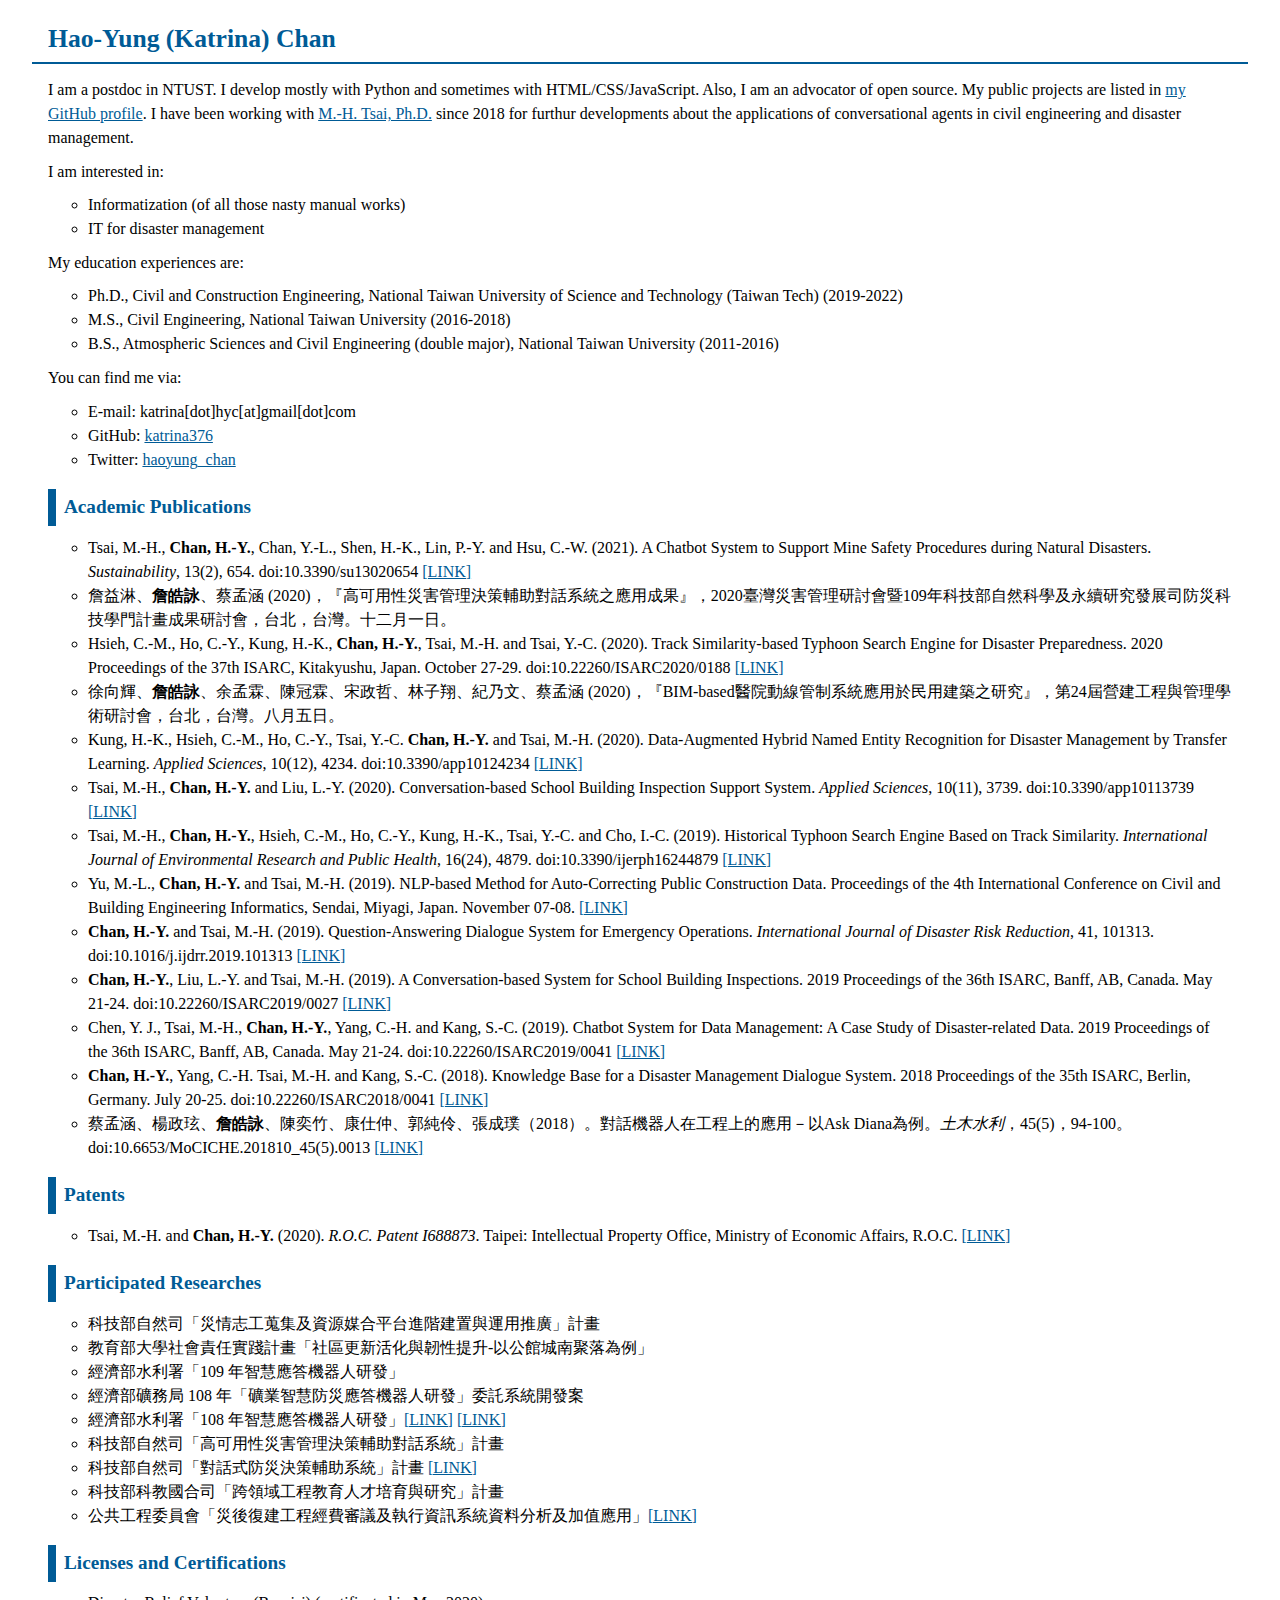
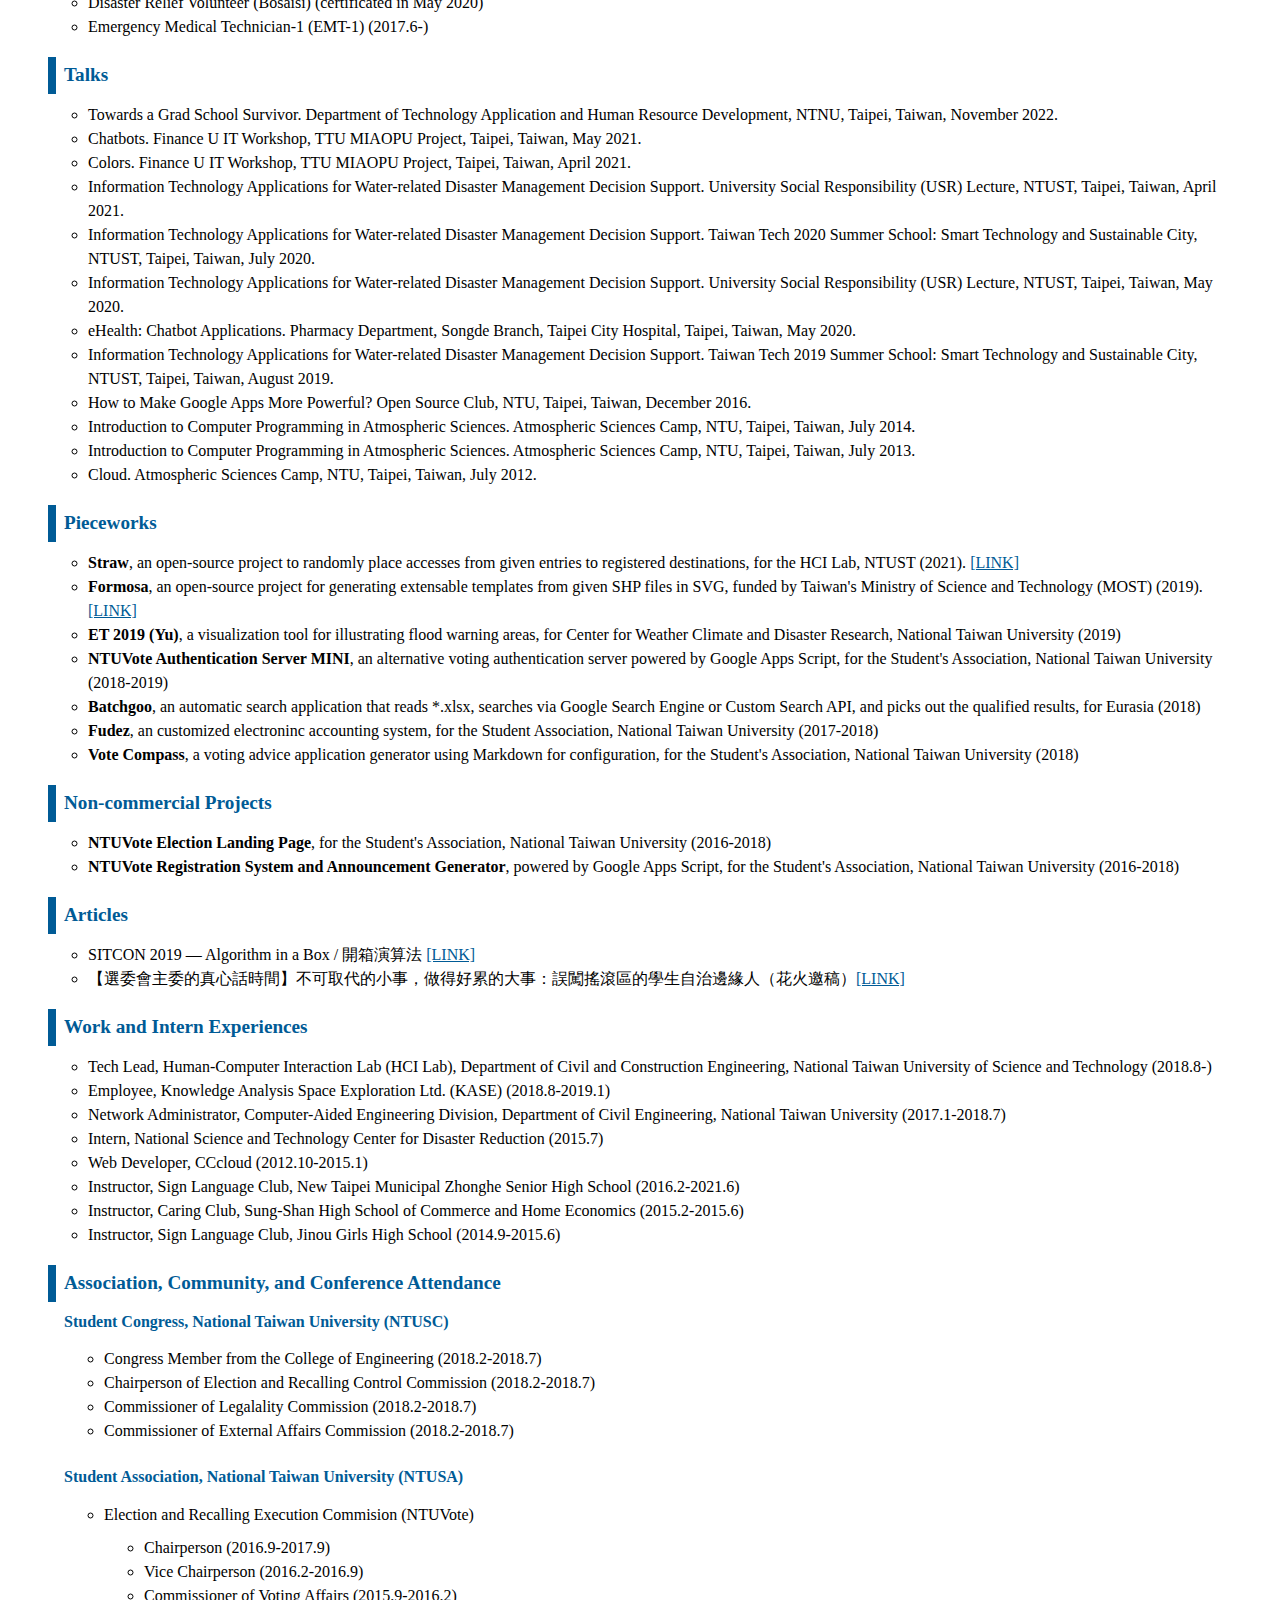
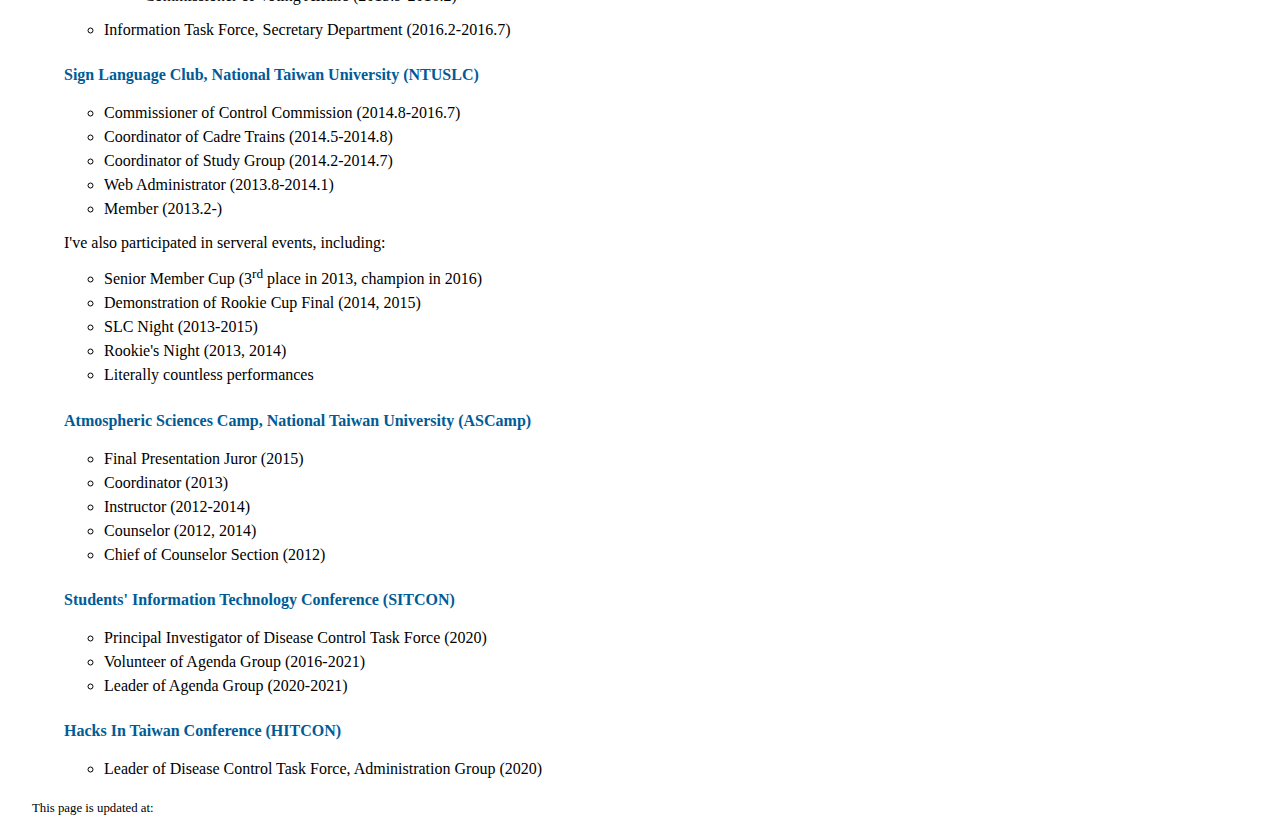
==== index.html @ a7a430ed "Talk at NTNU" ====
<!DOCTYPE html>
<head>
  <meta charset="utf-8"/>
  <meta name="viewport" content="width=device-width, initial-scale=1.0">
  <meta name="author" content="Hao-Yung (Katrina) Chan"/>
  <meta name="description" content="Personal website of Hao-Yung (Katrina) Chan"/>
  <title>Katrina H.-Y. Chan</title>
  <style>
  body {
    position: relative;
    margin: 0 auto;
    padding: 1em 2em;
    font-size: 16px;
    font-family: Times, serif;
    line-height: 1.5;
  }
  header, section {
    padding: 4px 16px;
  }
  header {
    color: #005b96;
    font-weight: bold;
  }
  body>header {
    border-bottom: 2px solid #005b96;
    font-size: 1.6em;
  }
  body>section>header {
    padding-left: 8px;
    border-left: 8px solid #005b96;
    font-size: 1.2em;
  }
  body>section>section>header {
    padding-left: 0px;
  }
  ul, p {
    margin: 0.6em auto;
  }
  li {
    list-style-type: circle;
  }
  a, a:visited {
    color: #005b96;
  }
  a:hover, a:active {
    color: #aaa;
  }
  footer {
    font-size: 0.8em;
  }
  @media (max-width: 480px) {
    body {
      padding: 0.5em 1em;
    }
  }
  </style>
</head>
<body>
  <header>Hao-Yung (Katrina) Chan</header>
  <section>
    <p>I am a postdoc in NTUST. I develop mostly with Python and sometimes with HTML/CSS/JavaScript. Also, I am an advocator of open source. My public projects are listed in <a href="https://github.com/katrina376" target="_blank">my GitHub profile</a>. I have been working with <a href="http://dianalab.net" target="_blank">M.-H. Tsai, Ph.D.</a> since 2018 for furthur developments about the applications of conversational agents in civil engineering and disaster management.</p>
    <p>I am interested in:</p>
    <ul>
      <li>Informatization (of all those nasty manual works)</li>
      <li>IT for disaster management</li>
    </ul>
    <p>My education experiences are:</p>
    <ul>
      <li>Ph.D., Civil and Construction Engineering, National Taiwan University of Science and Technology (Taiwan Tech) (2019-2022)</li>
      <li>M.S., Civil Engineering, National Taiwan University (2016-2018)
      <li>B.S., Atmospheric Sciences and Civil Engineering (double major), National Taiwan University (2011-2016)
    </ul>
    <p>You can find me via:</p>
    <ul>
      <li>E-mail: katrina[dot]hyc[at]gmail[dot]com</li>
      <li>GitHub: <a href="https://github.com/katrina376" target="_blank">katrina376</a></li>
      <li>Twitter: <a href="https://twitter.com/haoyung_chan" target="_blank">haoyung_chan</a></li>
    </ul>
  </section>
  <section>
    <header>Academic Publications</header>
    <ul>
      <li>
        Tsai, M.-H., <strong>Chan, H.-Y.</strong>, Chan, Y.-L., Shen, H.-K., Lin, P.-Y. and Hsu, C.-W. (2021). A Chatbot System to Support Mine Safety Procedures during Natural Disasters. <em>Sustainability</em>, 13(2), 654. doi:10.3390/su13020654 <a href="https://www.mdpi.com/2071-1050/13/2/654" target="_blank">[LINK]</a>
      </li>
      <li>
        詹益淋、<strong>詹皓詠</strong>、蔡孟涵 (2020)，『高可用性災害管理決策輔助對話系統之應用成果』，2020臺灣災害管理研討會暨109年科技部自然科學及永續研究發展司防災科技學門計畫成果研討會，台北，台灣。十二月一日。
      </li>
      <li>
        Hsieh, C.-M., Ho, C.-Y., Kung, H.-K., <strong>Chan, H.-Y.</strong>, Tsai, M.-H. and Tsai, Y.-C. (2020). Track Similarity-based Typhoon Search Engine for Disaster Preparedness. 2020 Proceedings of the 37th ISARC, Kitakyushu, Japan. October 27-29. doi:10.22260/ISARC2020/0188 <a href="https://www.iaarc.org/publications/2020_proceedings_of_the_37th_isarc/track_similarity_based_typhoon_search_engine_for_disaster_preparedness.html" target="_blank">[LINK]</a>
      </li>
      <li>
        徐向輝、<strong>詹皓詠</strong>、余孟霖、陳冠霖、宋政哲、林子翔、紀乃文、蔡孟涵 (2020)，『BIM-based醫院動線管制系統應用於民用建築之研究』，第24屆營建工程與管理學術研討會，台北，台灣。八月五日。
      </li>
      <li>
        Kung, H.-K., Hsieh, C.-M., Ho, C.-Y., Tsai, Y.-C. <strong>Chan, H.-Y.</strong> and Tsai, M.-H. (2020). Data-Augmented Hybrid Named Entity Recognition for Disaster Management by Transfer Learning. <em>Applied Sciences</em>, 10(12), 4234. doi:10.3390/app10124234 <a href="https://www.mdpi.com/2076-3417/10/12/4234" target="_blank">[LINK]</a>
      </li>
      <li>
        Tsai, M.-H., <strong>Chan, H.-Y.</strong> and Liu, L.-Y. (2020). Conversation-based School Building Inspection Support System. <em>Applied Sciences</em>, 10(11), 3739. doi:10.3390/app10113739 <a href="https://www.mdpi.com/2076-3417/10/11/3739" target="_blank">[LINK]</a>
      </li>
      <li>
        Tsai, M.-H., <strong>Chan, H.-Y.</strong>, Hsieh, C.-M., Ho, C.-Y., Kung, H.-K., Tsai, Y.-C. and Cho, I.-C. (2019). Historical Typhoon Search Engine Based on Track Similarity. <em>International Journal of Environmental Research and Public Health</em>, 16(24), 4879. doi:10.3390/ijerph16244879 <a href="https://www.mdpi.com/1660-4601/16/24/4879" target="_blank">[LINK]</a>
      </li>
      <li>
        Yu, M.-L., <strong>Chan, H.-Y.</strong> and Tsai, M.-H. (2019). NLP-based Method for Auto-Correcting Public Construction Data. Proceedings of the 4th International Conference on Civil and Building Engineering Informatics, Sendai, Miyagi, Japan. November 07-08. <a href="https://iccbei2019.com/proceedings/iccbei2019_proceedings.pdf" target="_blank">[LINK]</a>
      </li>
      <li>
        <strong>Chan, H.-Y.</strong> and Tsai, M.-H. (2019). Question-Answering Dialogue System for Emergency Operations. <em>International Journal of Disaster Risk Reduction</em>, 41, 101313. doi:10.1016/j.ijdrr.2019.101313 <a href="https://doi.org/10.1016/j.ijdrr.2019.101313" target="_blank">[LINK]</a>
      </li>
      <li>
        <strong>Chan, H.-Y.</strong>, Liu, L.-Y. and Tsai, M.-H. (2019). A Conversation-based System for School Building Inspections. 2019 Proceedings of the 36th ISARC, Banff, AB, Canada. May 21-24. doi:10.22260/ISARC2019/0027 <a href="https://doi.org/10.22260/ISARC2019/0027" target="_blank">[LINK]</a>
      </li>
      <li>
        Chen, Y. J., Tsai, M.-H., <strong>Chan, H.-Y.</strong>, Yang, C.-H. and Kang, S.-C. (2019). Chatbot System for Data Management: A Case Study of Disaster-related Data. 2019 Proceedings of the 36th ISARC, Banff, AB, Canada. May 21-24. doi:10.22260/ISARC2019/0041 <a href="https://doi.org/10.22260/ISARC2019/0041" target="_blank">[LINK]</a>
      </li>
      <li>
        <strong>Chan, H.-Y.</strong>, Yang, C.-H. Tsai, M.-H. and Kang, S.-C. (2018). Knowledge Base for a Disaster Management Dialogue System. 2018 Proceedings of the 35th ISARC, Berlin, Germany. July 20-25. doi:10.22260/ISARC2018/0041 <a href="https://doi.org/10.22260/ISARC2018/0041" target="_blank">[LINK]</a>
      </li>
      <li>
        蔡孟涵、楊政玹、<strong>詹皓詠</strong>、陳奕竹、康仕仲、郭純伶、張成璞（2018）。對話機器人在工程上的應用－以Ask Diana為例。<em>土木水利</em>，45(5)，94-100。 doi:10.6653/MoCICHE.201810_45(5).0013 <a href="https://doi.org/10.6653/MoCICHE.201810_45(5).0013" target="_blank">[LINK]</a>
      </li>
    </ul>
  </section>
  <section>
    <header>Patents</header>
    <ul>
      <li>Tsai, M.-H. and <strong>Chan, H.-Y.</strong> (2020). <em>R.O.C. Patent I688873</em>. Taipei: Intellectual Property Office, Ministry of Economic Affairs, R.O.C. <a href="https://twpat-simple.tipo.gov.tw/tipotwoc/tipotwkm?!!FR_I688873" target="_blank">[LINK]</a></li>
    </ul>
  </section>
  <section>
    <header>Participated Researches</header>
    <ul>
      <li>科技部自然司「災情志工蒐集及資源媒合平台進階建置與運用推廣」計畫</li>
      <li>教育部大學社會責任實踐計畫「社區更新活化與韌性提升-以公館城南聚落為例」</li>
      <li>經濟部水利署「109 年智慧應答機器人研發」</li>
      <li>經濟部礦務局 108 年「礦業智慧防災應答機器人研發」委託系統開發案</li>
      <li>經濟部水利署「108 年智慧應答機器人研發」<a href="http://astdr.colife.org.tw/consequent_one.aspx?project_guid=398a7720-7265-427c-bc00-5269e3bf3d61" target="_blank">[LINK]</a> <a href="https://gpi.culture.tw/books/1010802332" target="_blank">[LINK]</a></li>
      <li>科技部自然司「高可用性災害管理決策輔助對話系統」計畫</li>
      <li>科技部自然司「對話式防災決策輔助系統」計畫 <a href="http://statistics.most.gov.tw/was2/award/AsAwardDialog2.aspx?no=107WFA0110214" target="_blank">[LINK]</a></li>
      <li>科技部科教國合司「跨領域工程教育人才培育與研究」計畫</li>
      <li>公共工程委員會「災後復建工程經費審議及執行資訊系統資料分析及加值應用」<a href="https://gpi.culture.tw/books/1010601324" target="_blank">[LINK]</a></li>
    </ul>
  </section>
  <section>
    <header>Licenses and Certifications</header>
    <ul>
      <li>Disaster Relief Volunteer (Bosaisi) (certificated in May 2020)</li>
      <li>Emergency Medical Technician-1 (EMT-1) (2017.6-)</li>
    </ul>
  </section>
  <section>
    <header>Talks</header>
    <ul>
      <li>Towards a Grad School Survivor. Department of Technology Application and Human Resource Development, NTNU, Taipei, Taiwan, November 2022.</li>
      <li>Chatbots. Finance U IT Workshop, TTU MIAOPU Project, Taipei, Taiwan, May 2021.</li>
      <li>Colors. Finance U IT Workshop, TTU MIAOPU Project, Taipei, Taiwan, April 2021.</li>
      <li>Information Technology Applications for Water-related Disaster Management Decision Support. University Social Responsibility (USR) Lecture, NTUST, Taipei, Taiwan, April 2021.</li>
      <li>Information Technology Applications for Water-related Disaster Management Decision Support. Taiwan Tech 2020 Summer School: Smart Technology and Sustainable City, NTUST, Taipei, Taiwan, July 2020.</li>
      <li>Information Technology Applications for Water-related Disaster Management Decision Support. University Social Responsibility (USR) Lecture, NTUST, Taipei, Taiwan, May 2020.</li>
      <li>eHealth: Chatbot Applications. Pharmacy Department, Songde Branch, Taipei City Hospital, Taipei, Taiwan, May 2020.</li>
      <li>Information Technology Applications for Water-related Disaster Management Decision Support. Taiwan Tech 2019 Summer School: Smart Technology and Sustainable City, NTUST, Taipei, Taiwan, August 2019.</li>
      <li>How to Make Google Apps More Powerful? Open Source Club, NTU, Taipei, Taiwan, December 2016.</li>
      <li>Introduction to Computer Programming in Atmospheric Sciences. Atmospheric Sciences Camp, NTU, Taipei, Taiwan, July 2014.</li>
      <li>Introduction to Computer Programming in Atmospheric Sciences. Atmospheric Sciences Camp, NTU, Taipei, Taiwan, July 2013.</li>
      <li>Cloud. Atmospheric Sciences Camp, NTU, Taipei, Taiwan, July 2012.</li>
    </ul>
  </section>
  <section>
    <header>Pieceworks</header>
    <ul>
      <li><strong>Straw</strong>, an open-source project to randomly place accesses from given entries to registered destinations, for the HCI Lab, NTUST (2021). <a href="https://gitlab.com/ntusthcilab/straw" target="_blank">[LINK]</a></li>
      <li><strong>Formosa</strong>, an open-source project for generating extensable templates from given SHP files in SVG, funded by Taiwan's Ministry of Science and Technology (MOST) (2019). <a href="https://gitlab.com/ntusthcilab/formosa" target="_blank">[LINK]</a></li>
      <li><strong>ET 2019 (Yu)</strong>, a visualization tool for illustrating flood warning areas, for Center for Weather Climate and Disaster Research, National Taiwan University (2019)</li>
      <li><strong>NTUVote Authentication Server MINI</strong>, an alternative voting authentication server powered by Google Apps Script, for the Student's Association, National Taiwan University (2018-2019)</li>
      <li><strong>Batchgoo</strong>, an automatic search application that reads *.xlsx, searches via Google Search Engine or Custom Search API, and picks out the qualified results, for Eurasia (2018)</li>
      <li><strong>Fudez</strong>, an customized electroninc accounting system, for the Student Association, National Taiwan University (2017-2018)</li>
      <li><strong>Vote Compass</strong>, a voting advice application generator using Markdown for configuration, for the Student's Association, National Taiwan University (2018)</li>
    </ul>
  </section>
  <section>
    <header>Non-commercial Projects</header>
    <ul>
      <li><strong>NTUVote Election Landing Page</strong>, for the Student's Association, National Taiwan University (2016-2018)</li>
      <li><strong>NTUVote Registration System and Announcement Generator</strong>, powered by Google Apps Script, for the Student's Association, National Taiwan University (2016-2018)</li>
    </ul>
  </section>
  <section>
    <header>Articles</header>
    <ul>
      <li>SITCON 2019 — Algorithm in a Box / 開箱演算法 <a href="https://medium.com/sitcon/sitcon-2019-algorithm-in-a-box-%E9%96%8B%E7%AE%B1%E6%BC%94%E7%AE%97%E6%B3%95-27aafc2221a4" target="_blank">[LINK]</a></li>
      <li>【選委會主委的真心話時間】不可取代的小事，做得好累的大事：誤闖搖滾區的學生自治邊緣人（花火邀稿）<a href="https://sparks.ntustudents.org/4781/" target="_blank">[LINK]</a></li>
    </ul>
  </section>
  <section>
    <header>Work and Intern Experiences</header>
    <ul>
      <li>Tech Lead, Human-Computer Interaction Lab (HCI Lab), Department of Civil and Construction Engineering, National Taiwan University of Science and Technology (2018.8-)</li>
      <li>Employee, Knowledge Analysis Space Exploration Ltd. (KASE) (2018.8-2019.1)</li>
      <li>Network Administrator, Computer-Aided Engineering Division, Department of Civil Engineering, National Taiwan University (2017.1-2018.7)</li>
      <li>Intern, National Science and Technology Center for Disaster Reduction (2015.7)</li>
      <li>Web Developer, CCcloud (2012.10-2015.1)</li>
      <li>Instructor, Sign Language Club, New Taipei Municipal Zhonghe Senior High School (2016.2-2021.6)</li>
      <li>Instructor, Caring Club, Sung-Shan High School of Commerce and Home Economics (2015.2-2015.6)</li>
      <li>Instructor, Sign Language Club, Jinou Girls High School (2014.9-2015.6)</li>
    </ul>
  </section>
  <section>
    <header>Association, Community, and Conference Attendance</header>
    <section>
      <header>Student Congress, National Taiwan University (NTUSC)</header>
      <ul>
        <li>Congress Member from the College of Engineering (2018.2-2018.7)</li>
        <li>Chairperson of Election and Recalling Control Commission (2018.2-2018.7)</li>
        <li>Commissioner of Legalality Commission (2018.2-2018.7)</li>
        <li>Commissioner of External Affairs Commission (2018.2-2018.7)</li>
      </ul>
    </section>
    <section>
      <header>Student Association, National Taiwan University (NTUSA)</header>
      <ul>
        <li>
          Election and Recalling Execution Commision (NTUVote)
          <ul>
            <li>Chairperson (2016.9-2017.9)</li>
            <li>Vice Chairperson (2016.2-2016.9)</li>
            <li>Commissioner of Voting Affairs (2015.9-2016.2)</li>
          </ul>
        </li>
        <li>
          Information Task Force, Secretary Department (2016.2-2016.7)
        </li>
      </ul>
    </section>
    <section>
      <header>Sign Language Club, National Taiwan University (NTUSLC)</header>
      <ul>
        <li>Commissioner of Control Commission (2014.8-2016.7)</li>
        <li>Coordinator of Cadre Trains (2014.5-2014.8)</li>
        <li>Coordinator of Study Group (2014.2-2014.7)</li>
        <li>Web Administrator (2013.8-2014.1)</li>
        <li>Member (2013.2-)</li>
      </ul>
      I've also participated in serveral events, including:
      <ul>
        <li>Senior Member Cup (3<sup>rd</sup> place in 2013, champion in 2016)</li>
        <li>Demonstration of Rookie Cup Final (2014, 2015)</li>
        <li>SLC Night (2013-2015)</li>
        <li>Rookie's Night (2013, 2014)</li>
        <li>Literally countless performances</li>
      </ul>
    </section>
    <section>
      <header>Atmospheric Sciences Camp, National Taiwan University (ASCamp)</header>
      <ul>
        <li>Final Presentation Juror (2015)</li>
        <li>Coordinator (2013)</li>
        <li>Instructor (2012-2014)</li>
        <li>Counselor (2012, 2014)</li>
        <li>Chief of Counselor Section (2012)</li>
      </ul>
    </section>
    <section>
      <header>Students' Information Technology Conference (SITCON)</header>
      <ul>
        <li>Principal Investigator of Disease Control Task Force (2020)</li>
        <li>Volunteer of Agenda Group (2016-2021)</li>
        <li>Leader of Agenda Group (2020-2021)</li>
      </ul>
    </section>
    <section>
      <header>Hacks In Taiwan Conference (HITCON)</header>
      <ul>
        <li>Leader of Disease Control Task Force, Administration Group (2020)</li>
      </ul>
    </section>
  </section>
  <footer>
    This page is updated at: <span id="last-update"></span>
  </footer>
  <script>
  const $ = (s) => document.querySelector(s);

  const URL = 'https://api.github.com/repos/katrina376/katrina376.github.io';

  var request = new XMLHttpRequest();
  request.open('GET', URL);
  request.responseType = 'json';
  request.send();

  request.onload = function() {
    var data = request.response;
    $('#last-update').innerText = data.pushed_at;
  }
  </script>
</body>
</html>
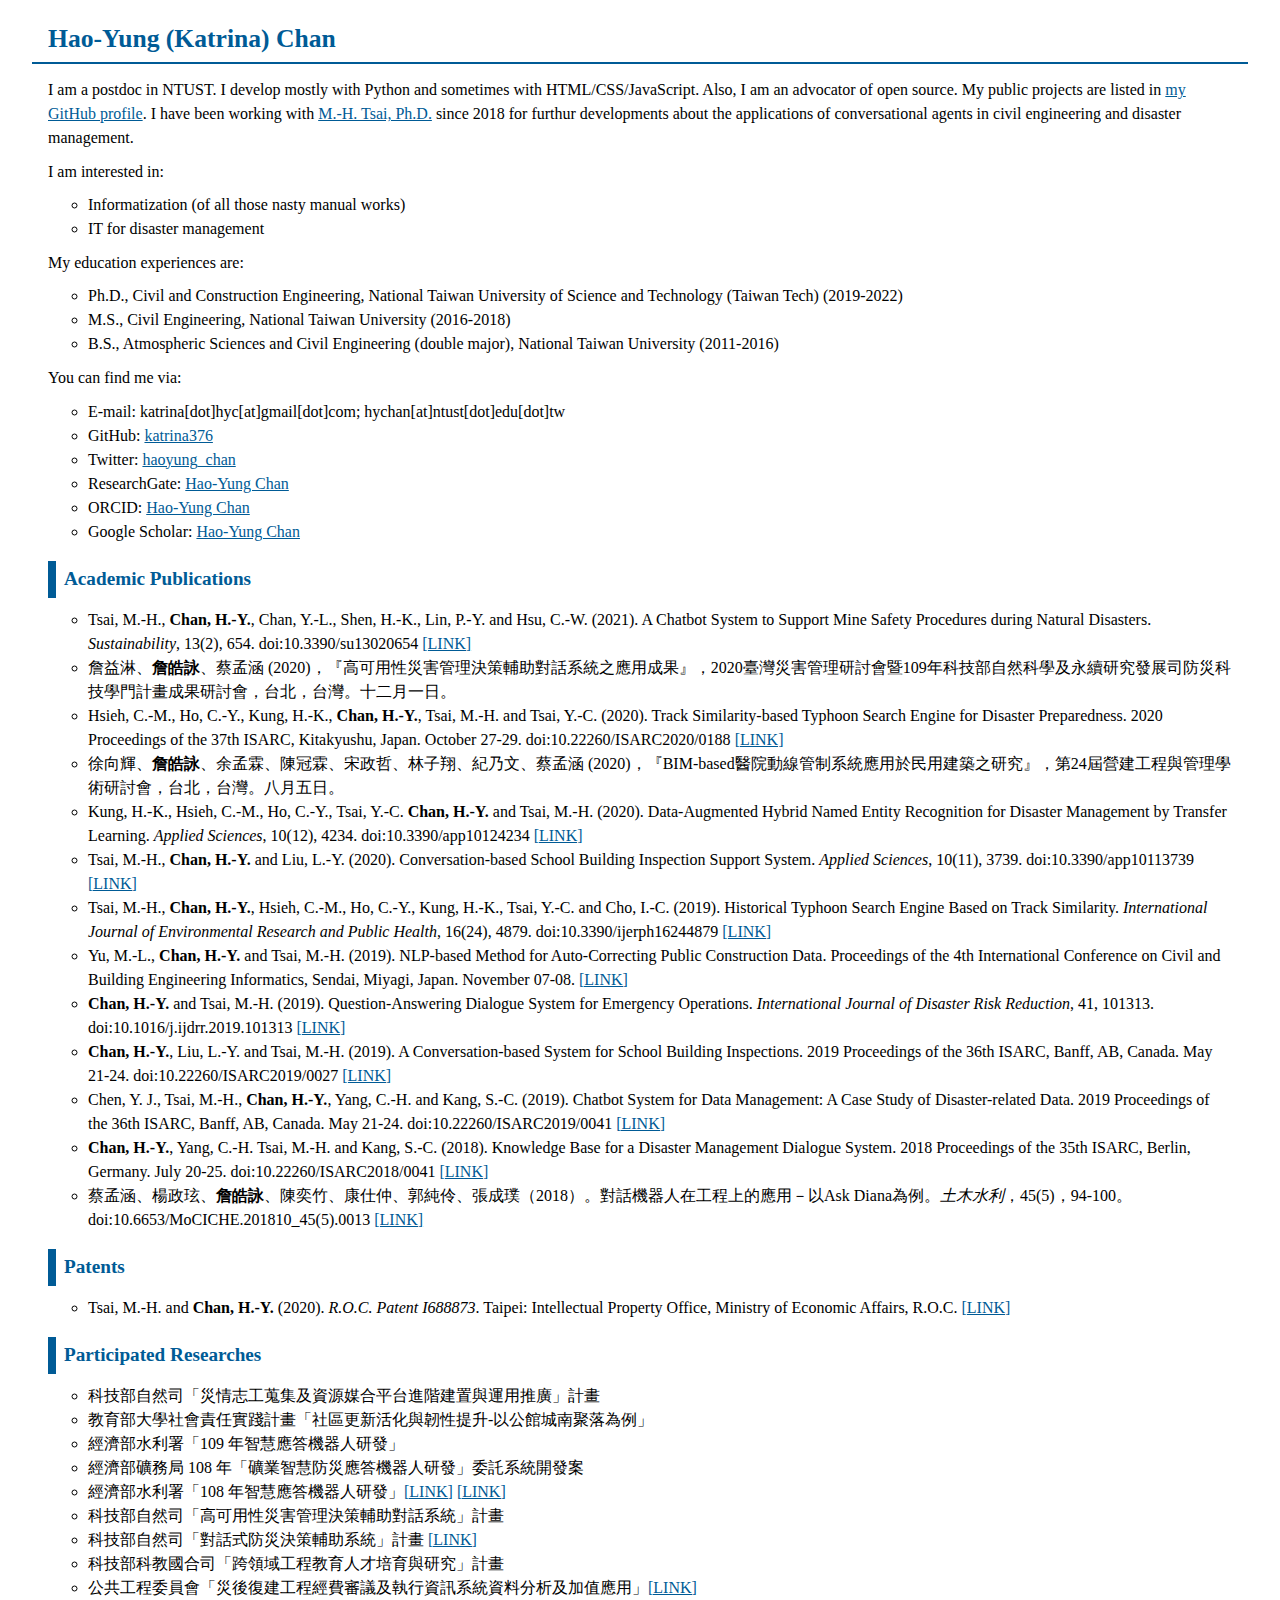
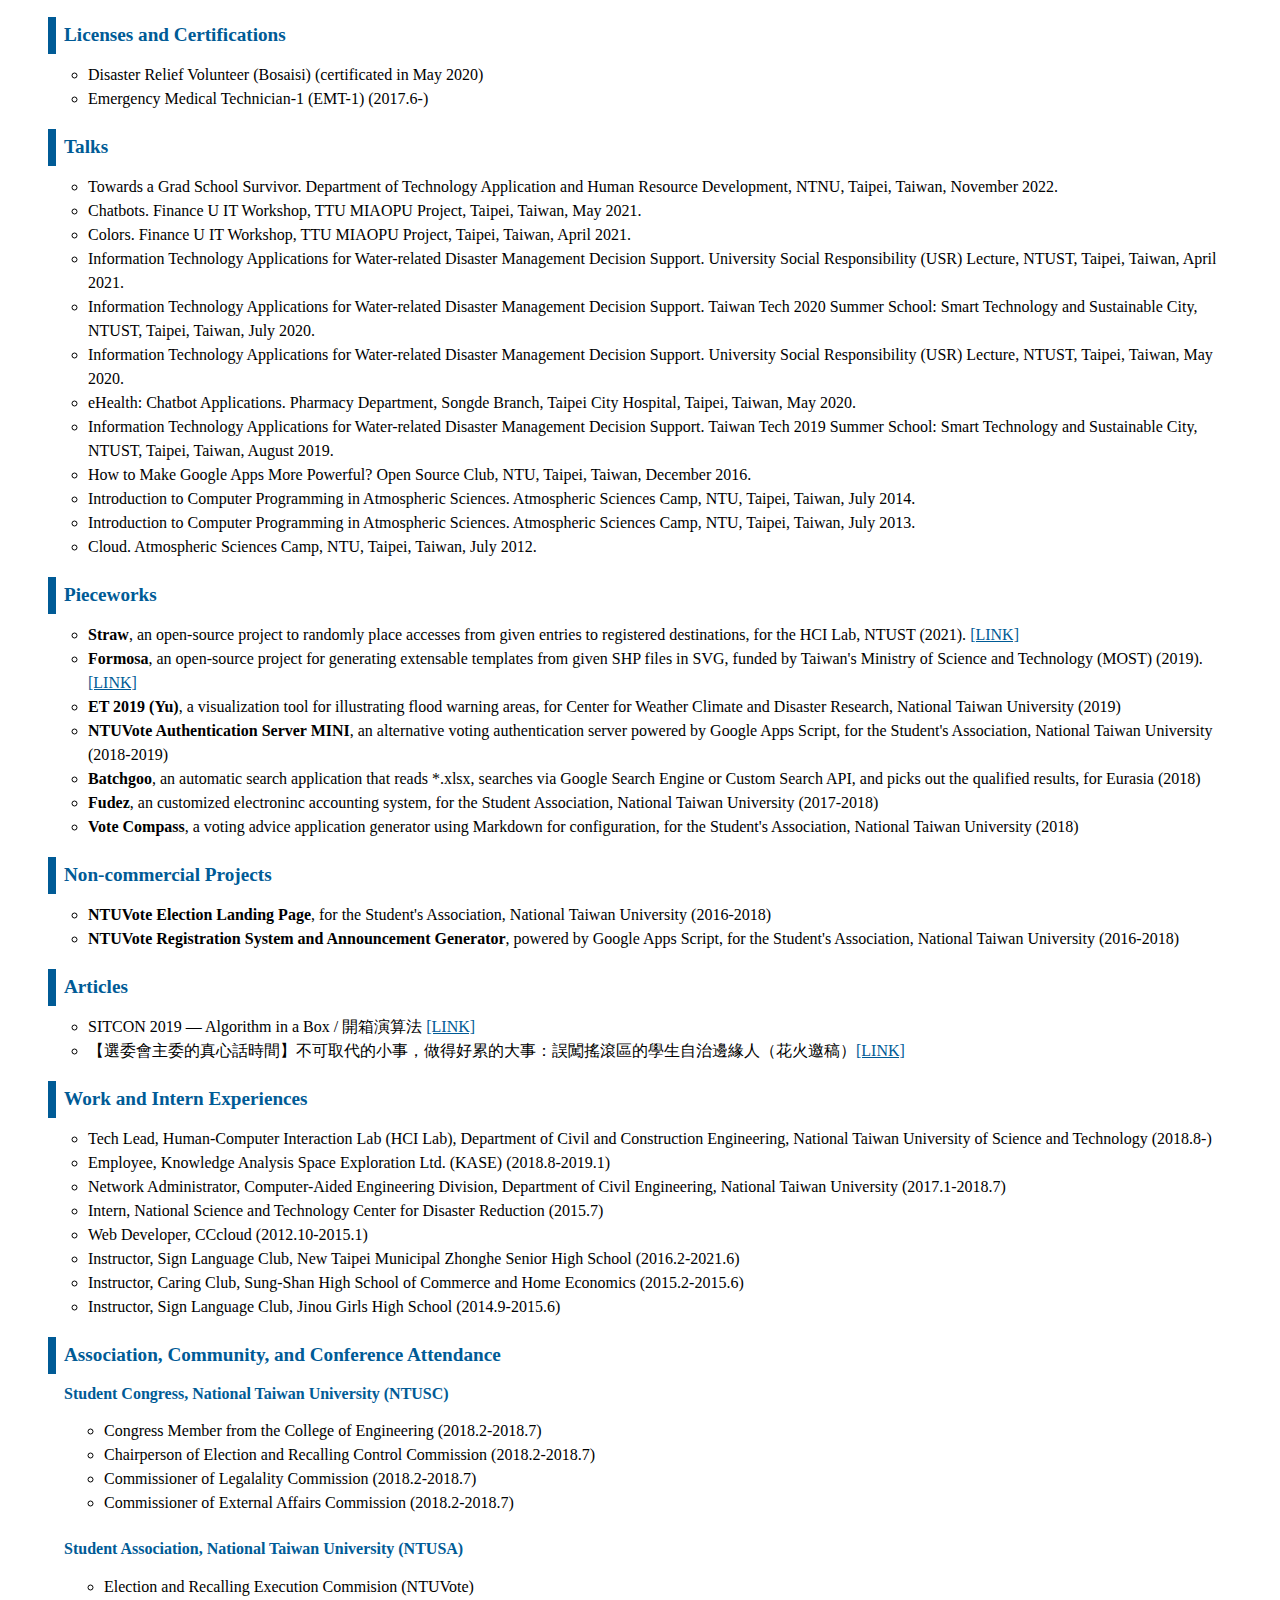
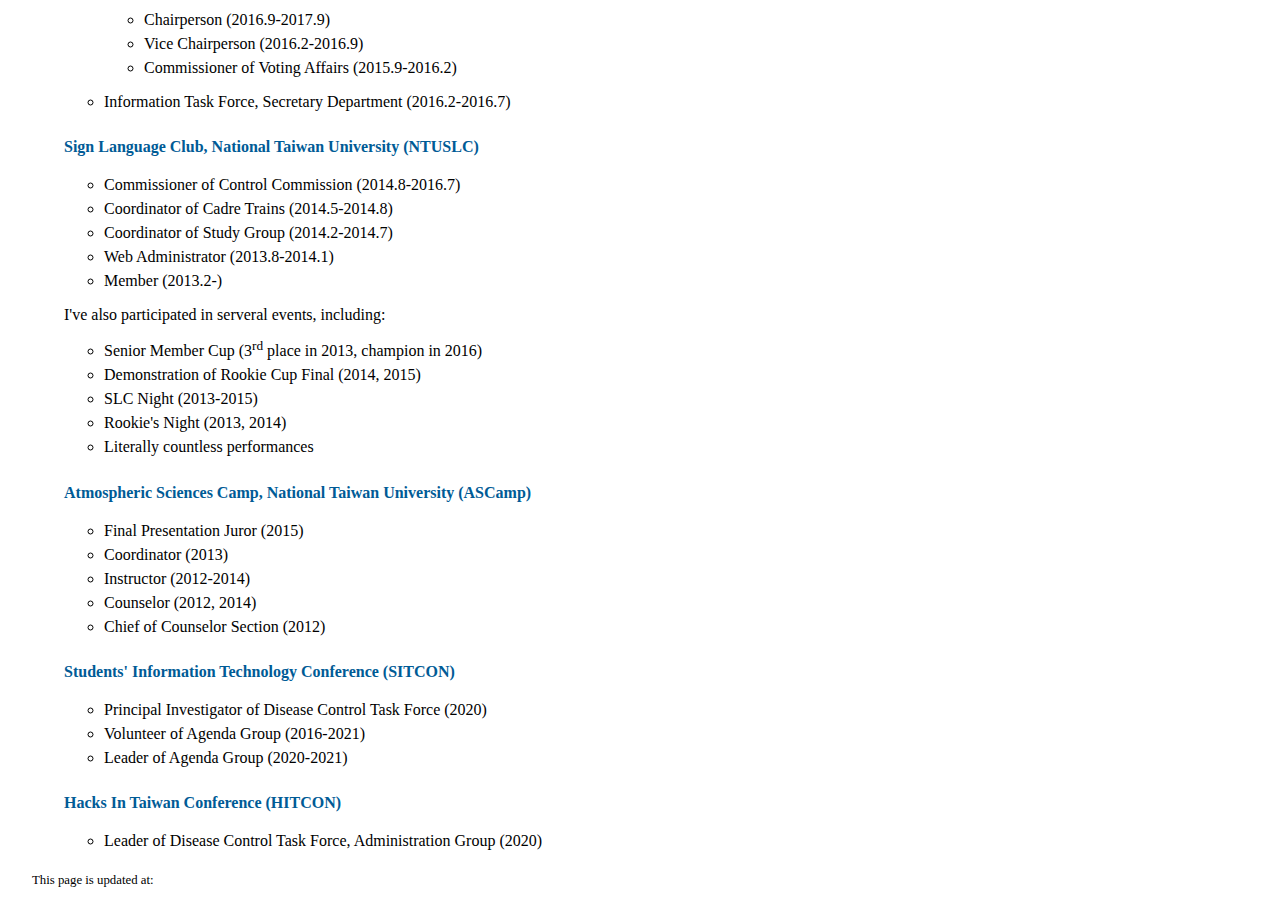
==== commit ce6607b6: "Contact info for work" ====
--- a/index.html
+++ b/index.html
@@ -72,9 +72,12 @@
     </ul>
     <p>You can find me via:</p>
     <ul>
-      <li>E-mail: katrina[dot]hyc[at]gmail[dot]com</li>
+      <li>E-mail: katrina[dot]hyc[at]gmail[dot]com; hychan[at]ntust[dot]edu[dot]tw</li>
       <li>GitHub: <a href="https://github.com/katrina376" target="_blank">katrina376</a></li>
       <li>Twitter: <a href="https://twitter.com/haoyung_chan" target="_blank">haoyung_chan</a></li>
+      <li>ResearchGate: <a href="https://www.researchgate.net/profile/Hao-Yung-Chan" target="_blank">Hao-Yung Chan</a></li>
+      <li>ORCID: <a href="https://orcid.org/0000-0001-5735-7535" target="_blank">Hao-Yung Chan</a></li>
+      <li>Google Scholar: <a href="https://scholar.google.com/citations?user=oul5bNYAAAAJ" target="_blank">Hao-Yung Chan</a></li>
     </ul>
   </section>
   <section>
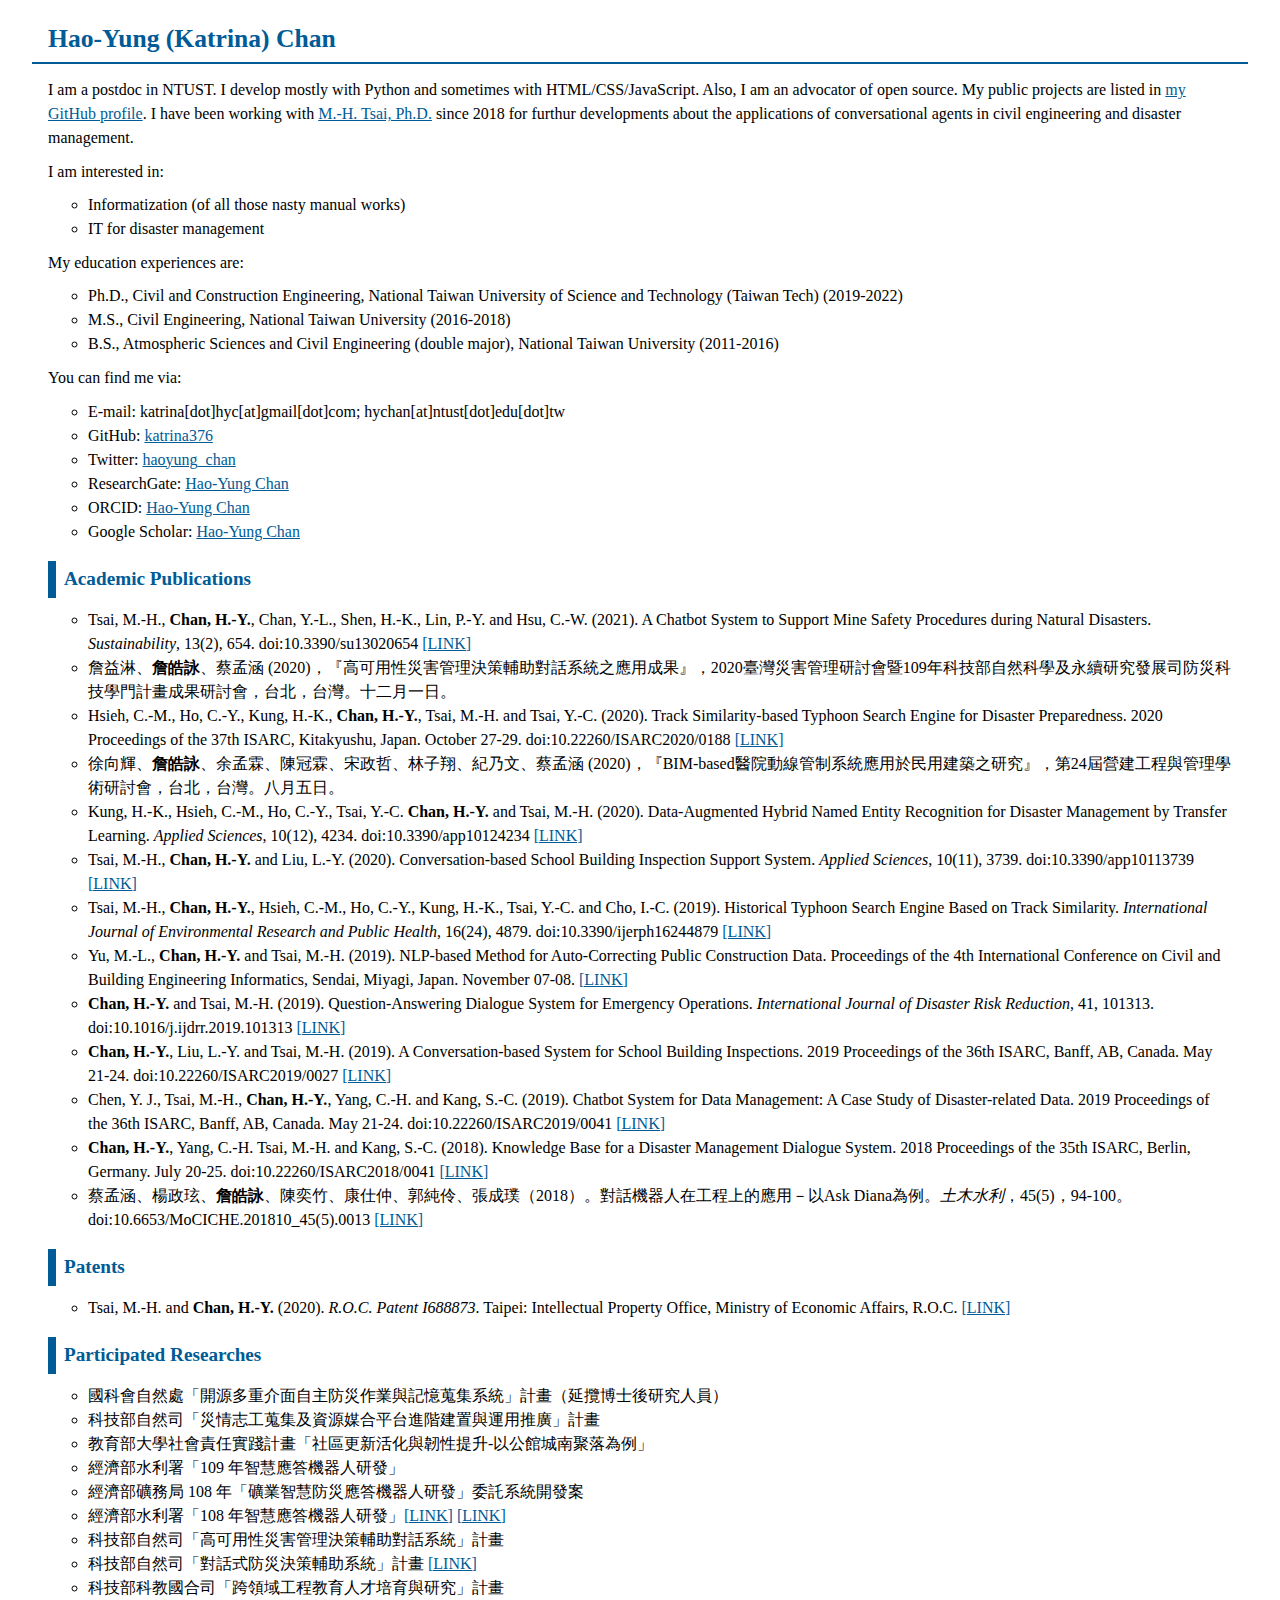
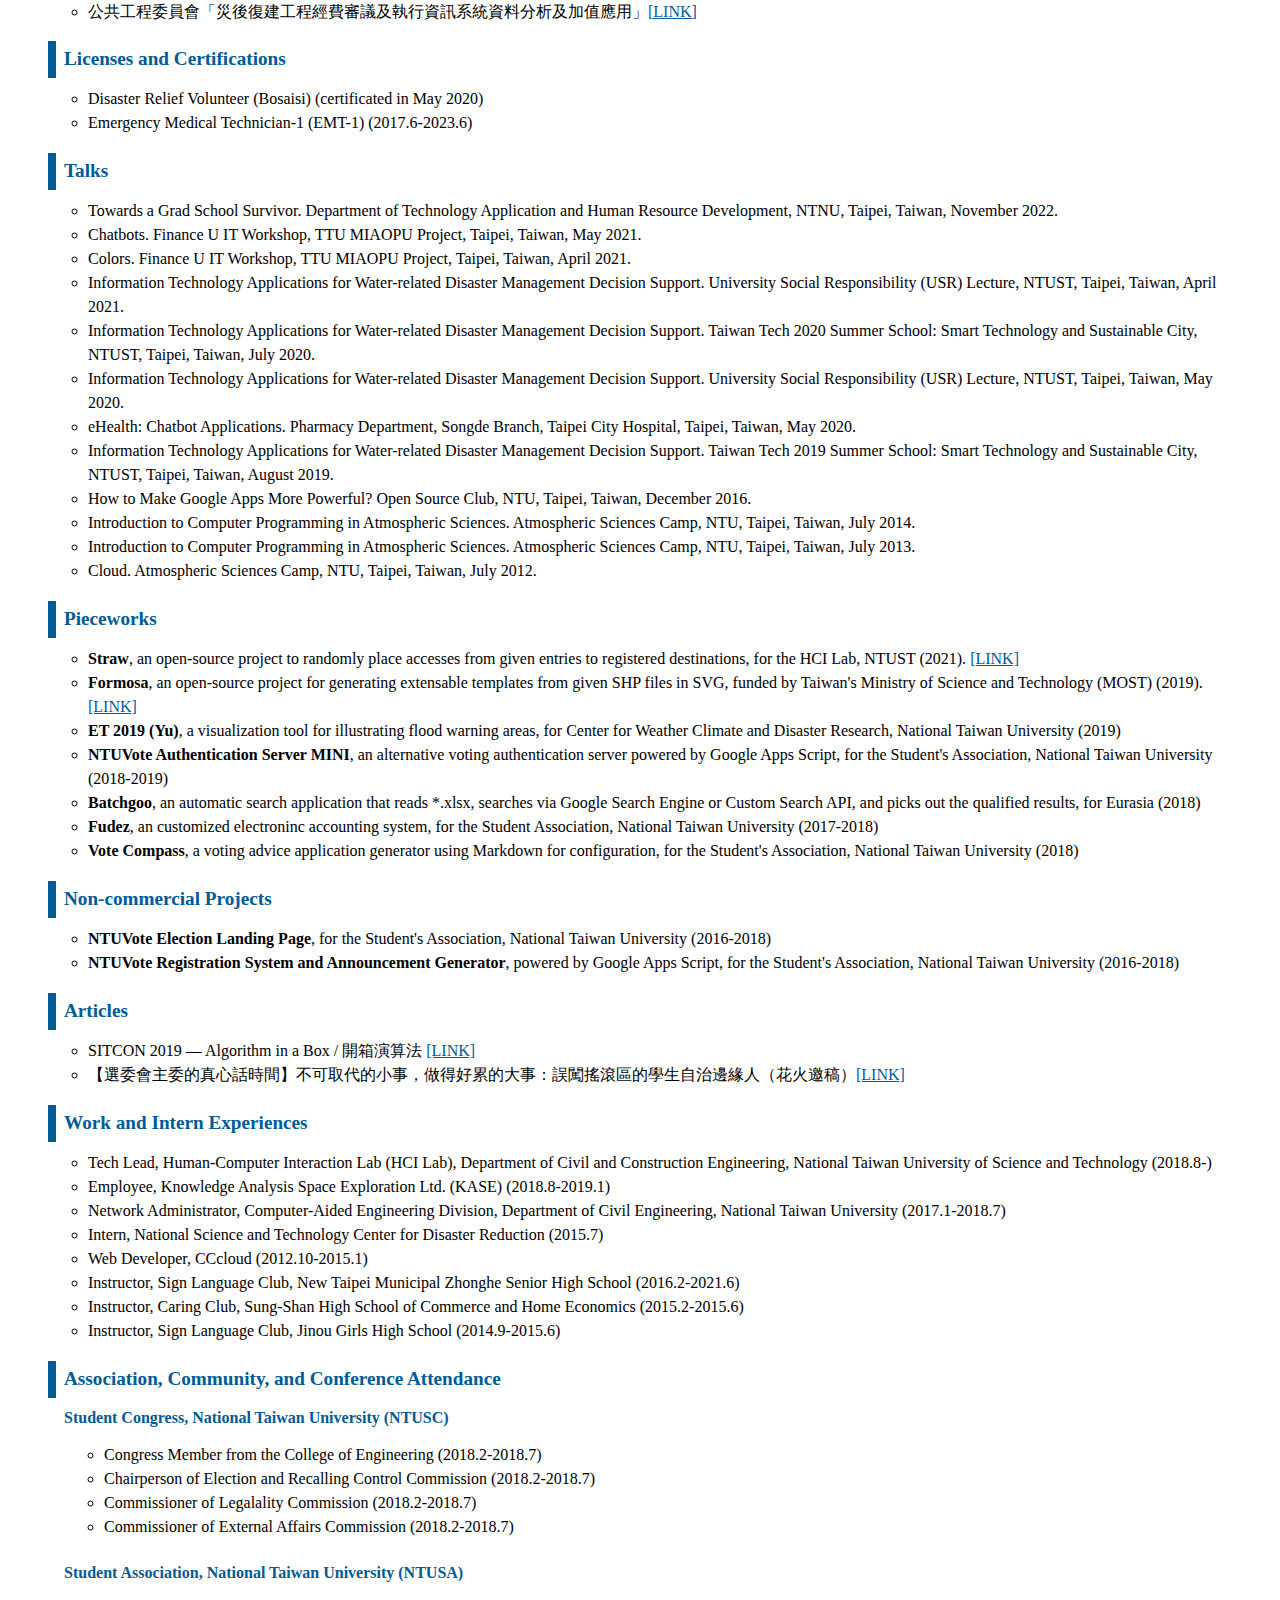
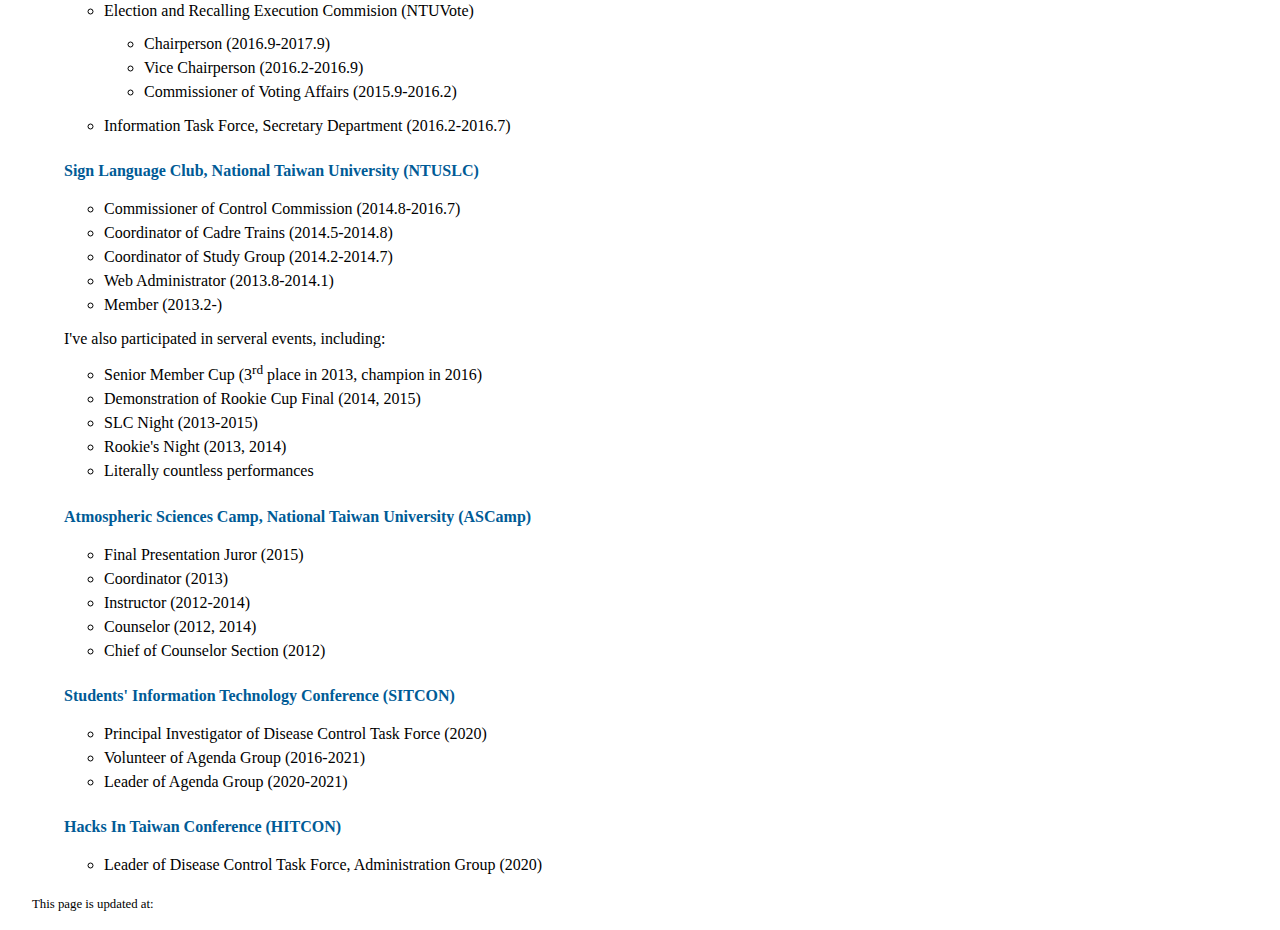
==== commit 77776166: "End certification; add new project" ====
--- a/index.html
+++ b/index.html
@@ -133,6 +133,7 @@
   <section>
     <header>Participated Researches</header>
     <ul>
+      <li>國科會自然處「開源多重介面自主防災作業與記憶蒐集系統」計畫（延攬博士後研究人員）</li>
       <li>科技部自然司「災情志工蒐集及資源媒合平台進階建置與運用推廣」計畫</li>
       <li>教育部大學社會責任實踐計畫「社區更新活化與韌性提升-以公館城南聚落為例」</li>
       <li>經濟部水利署「109 年智慧應答機器人研發」</li>
@@ -148,7 +149,7 @@
     <header>Licenses and Certifications</header>
     <ul>
       <li>Disaster Relief Volunteer (Bosaisi) (certificated in May 2020)</li>
-      <li>Emergency Medical Technician-1 (EMT-1) (2017.6-)</li>
+      <li>Emergency Medical Technician-1 (EMT-1) (2017.6-2023.6)</li>
     </ul>
   </section>
   <section>
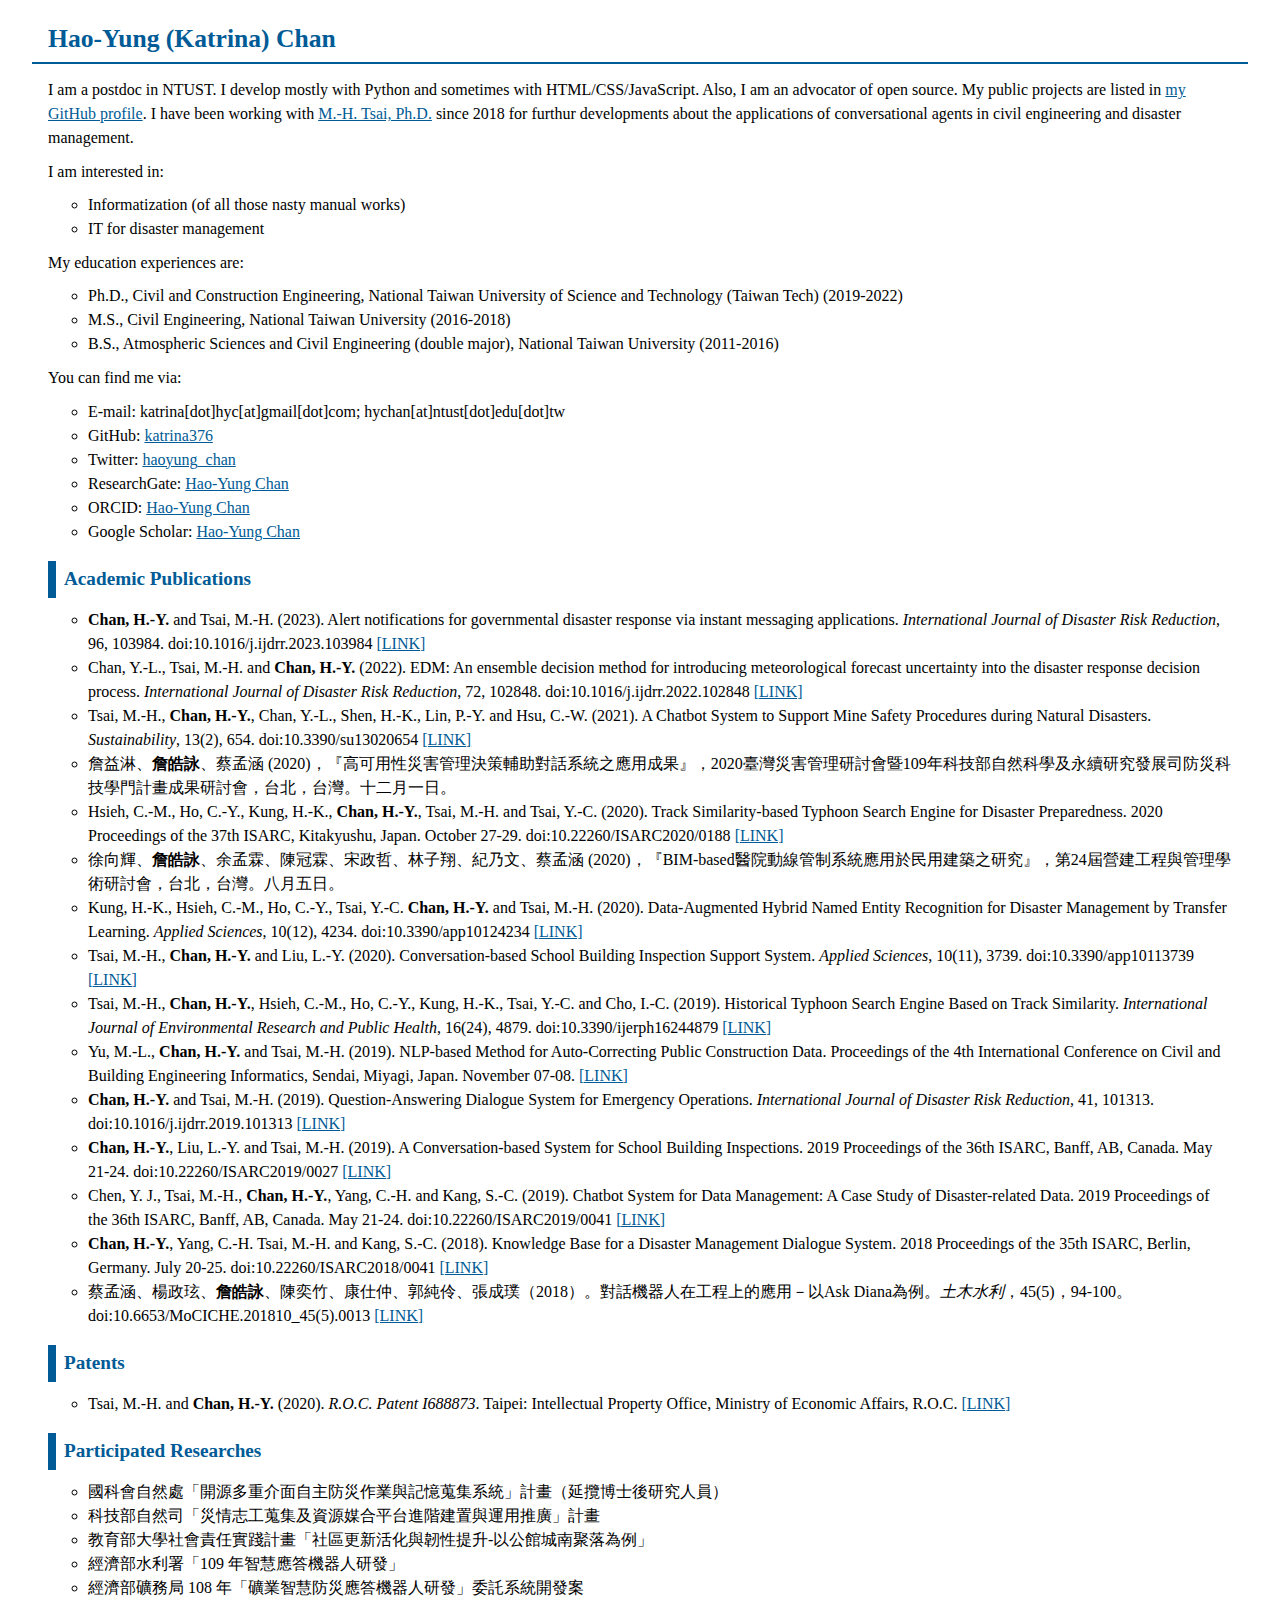
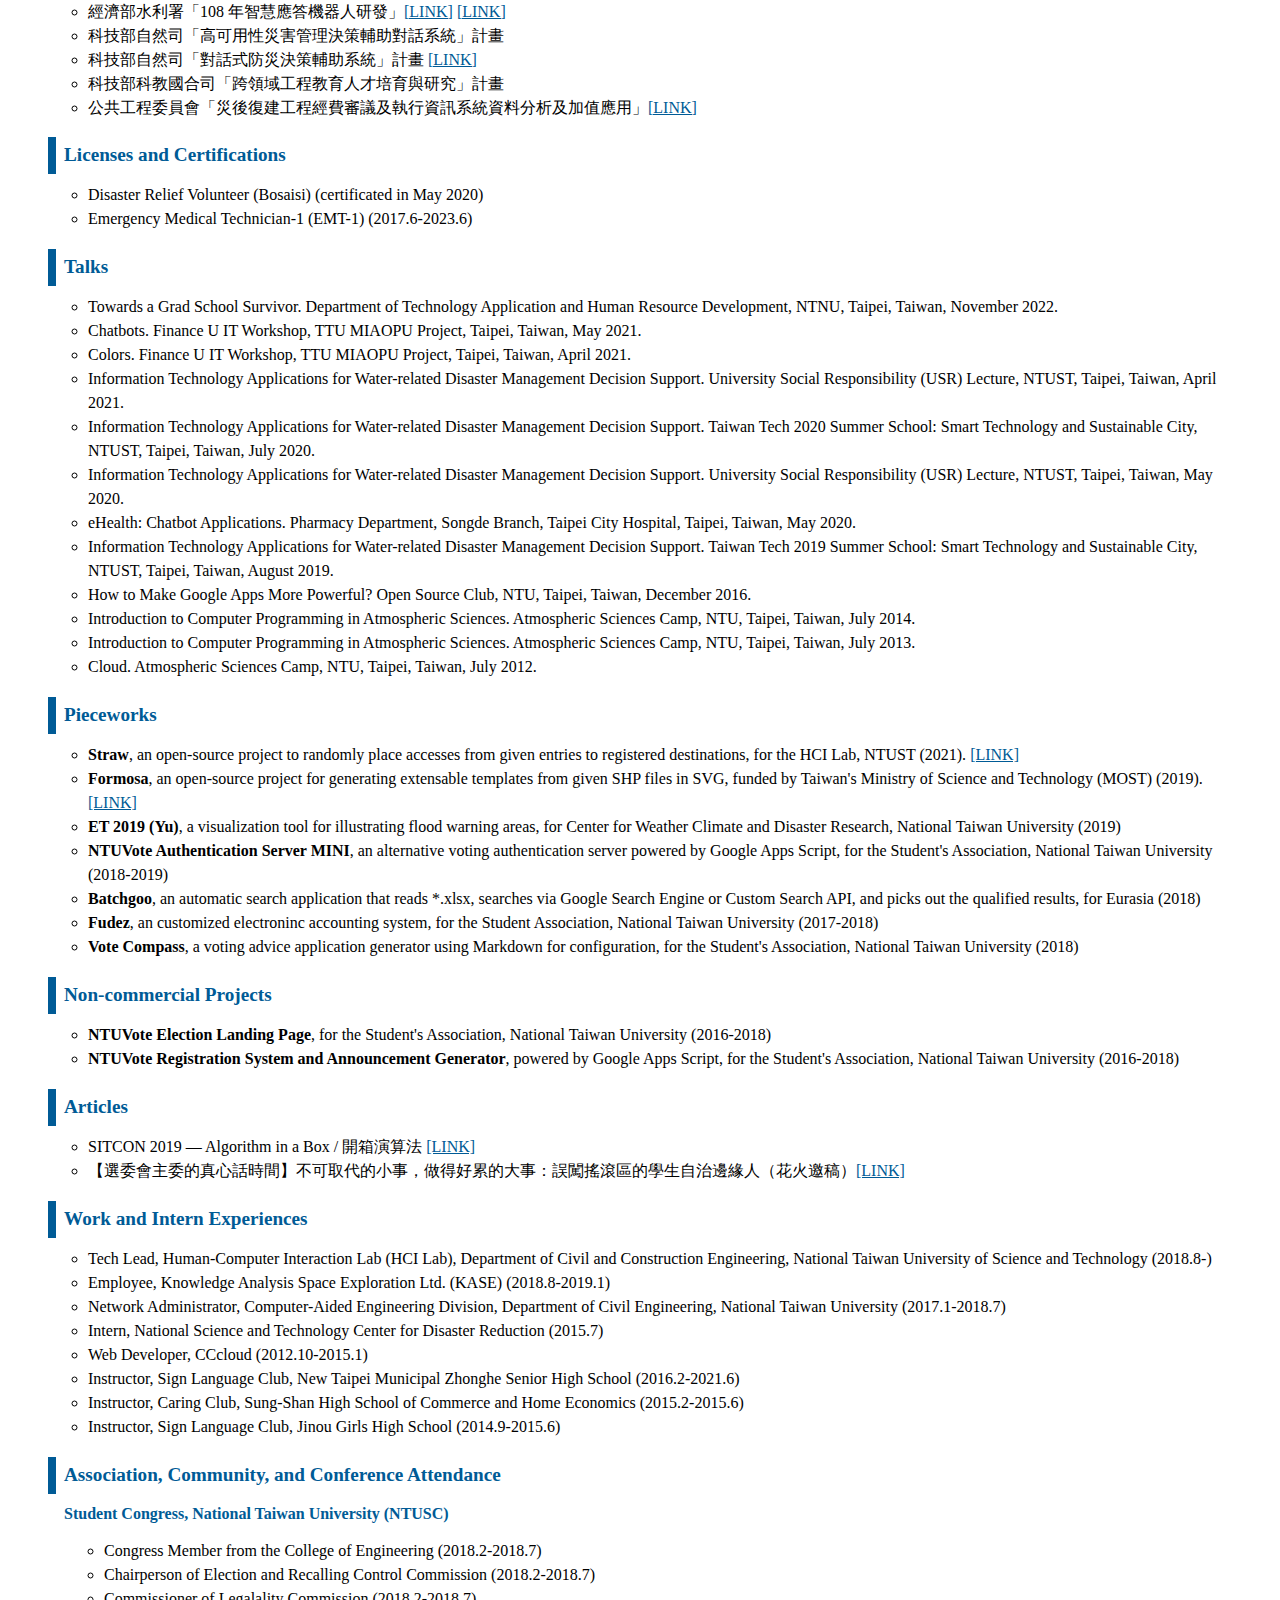
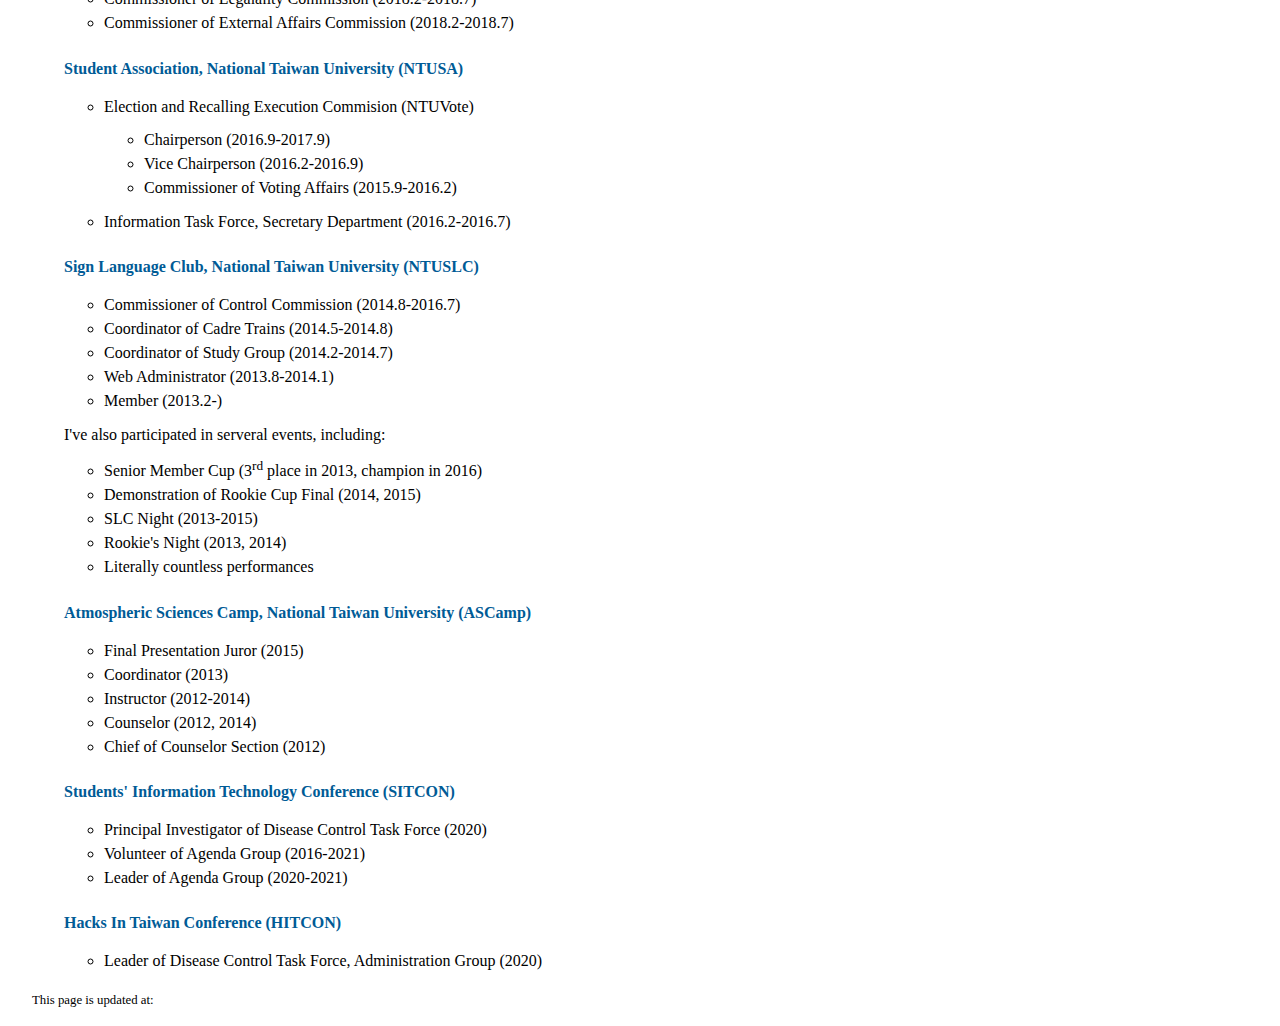
==== commit 73ac7a28: "Update journal publication" ====
--- a/index.html
+++ b/index.html
@@ -83,6 +83,12 @@
   <section>
     <header>Academic Publications</header>
     <ul>
+      <li>
+        <strong>Chan, H.-Y.</strong> and Tsai, M.-H. (2023). Alert notifications for governmental disaster response via instant messaging applications. <em>International Journal of Disaster Risk Reduction</em>, 96, 103984. doi:10.1016/j.ijdrr.2023.103984 <a href="https://doi.org/10.1016/j.ijdrr.2023.103984" target="_blank">[LINK]</a>
+      </li>
+      <li>
+        Chan, Y.-L., Tsai, M.-H. and <strong>Chan, H.-Y.</strong> (2022). EDM: An ensemble decision method for introducing meteorological forecast uncertainty into the disaster response decision process. <em>International Journal of Disaster Risk Reduction</em>, 72, 102848. doi:10.1016/j.ijdrr.2022.102848 <a href="https://doi.org/10.1016/j.ijdrr.2022.102848" target="_blank">[LINK]</a>
+      </li>
       <li>
         Tsai, M.-H., <strong>Chan, H.-Y.</strong>, Chan, Y.-L., Shen, H.-K., Lin, P.-Y. and Hsu, C.-W. (2021). A Chatbot System to Support Mine Safety Procedures during Natural Disasters. <em>Sustainability</em>, 13(2), 654. doi:10.3390/su13020654 <a href="https://www.mdpi.com/2071-1050/13/2/654" target="_blank">[LINK]</a>
       </li>
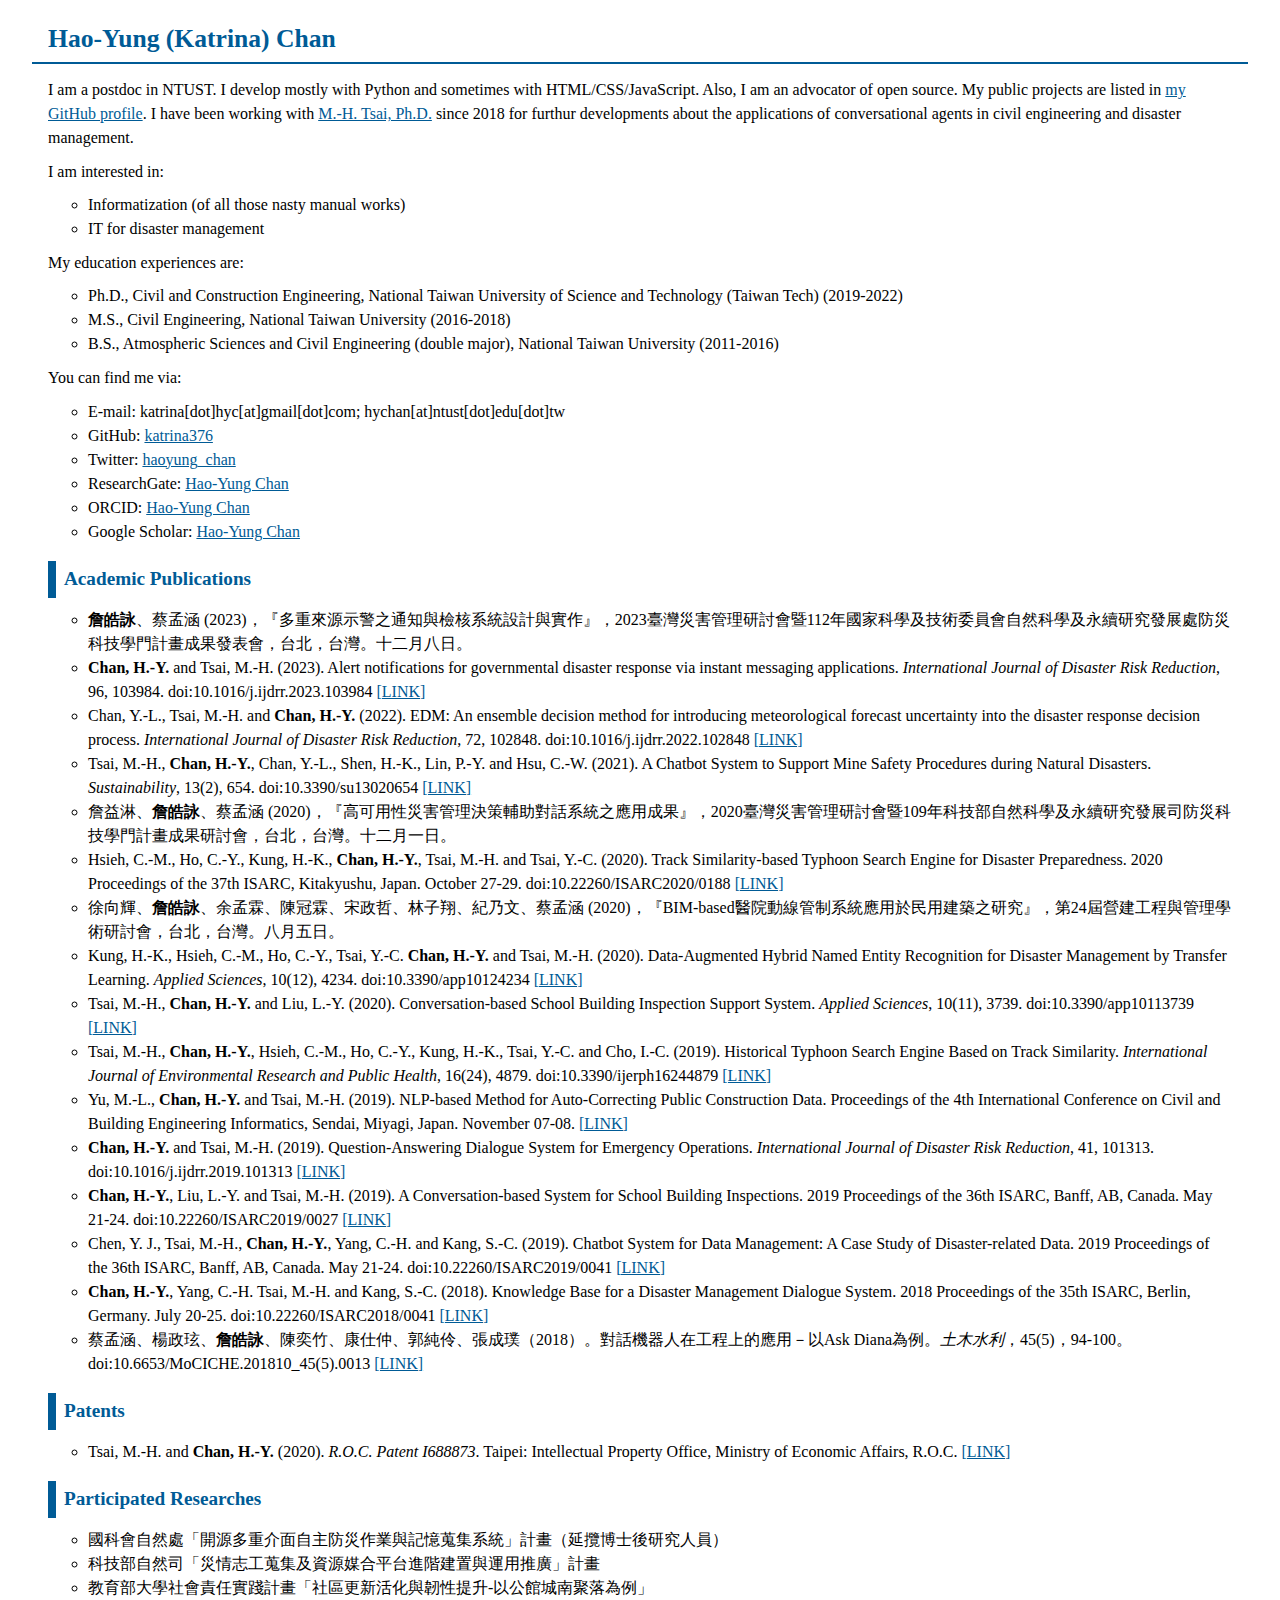
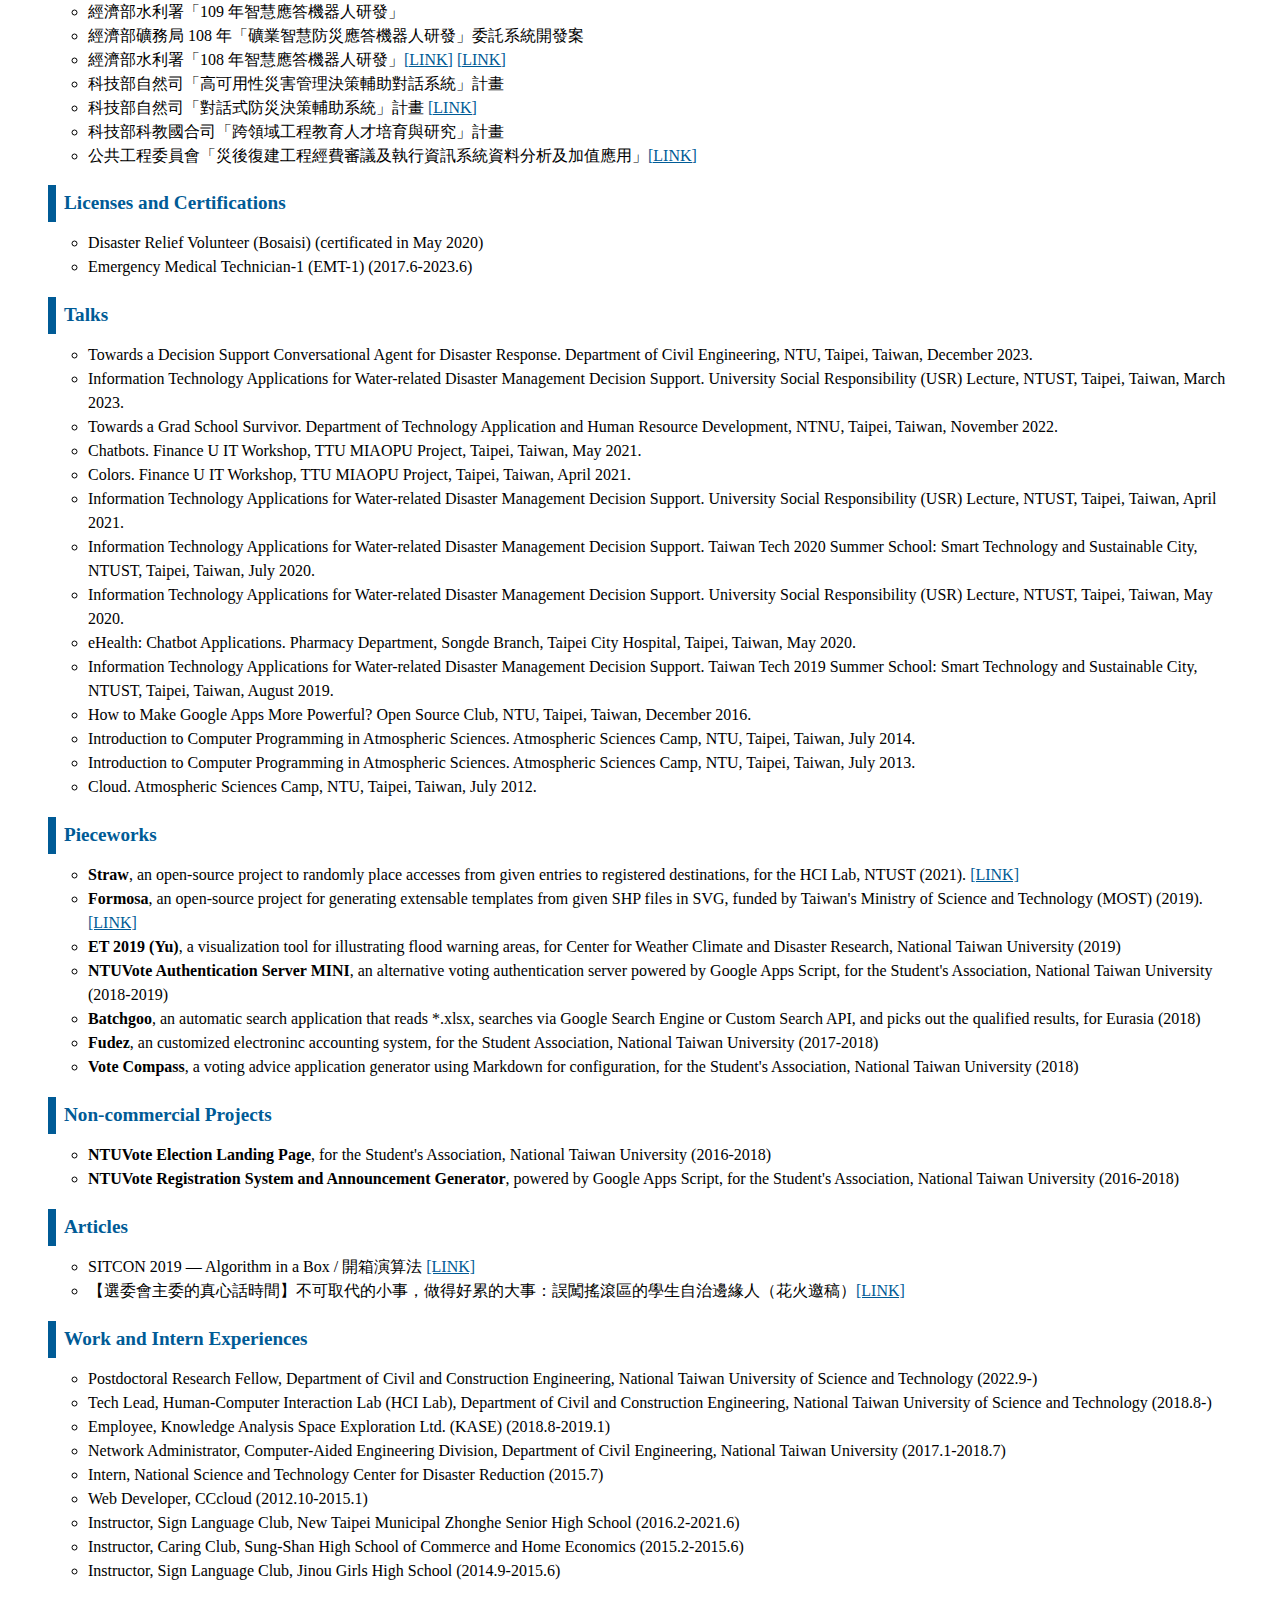
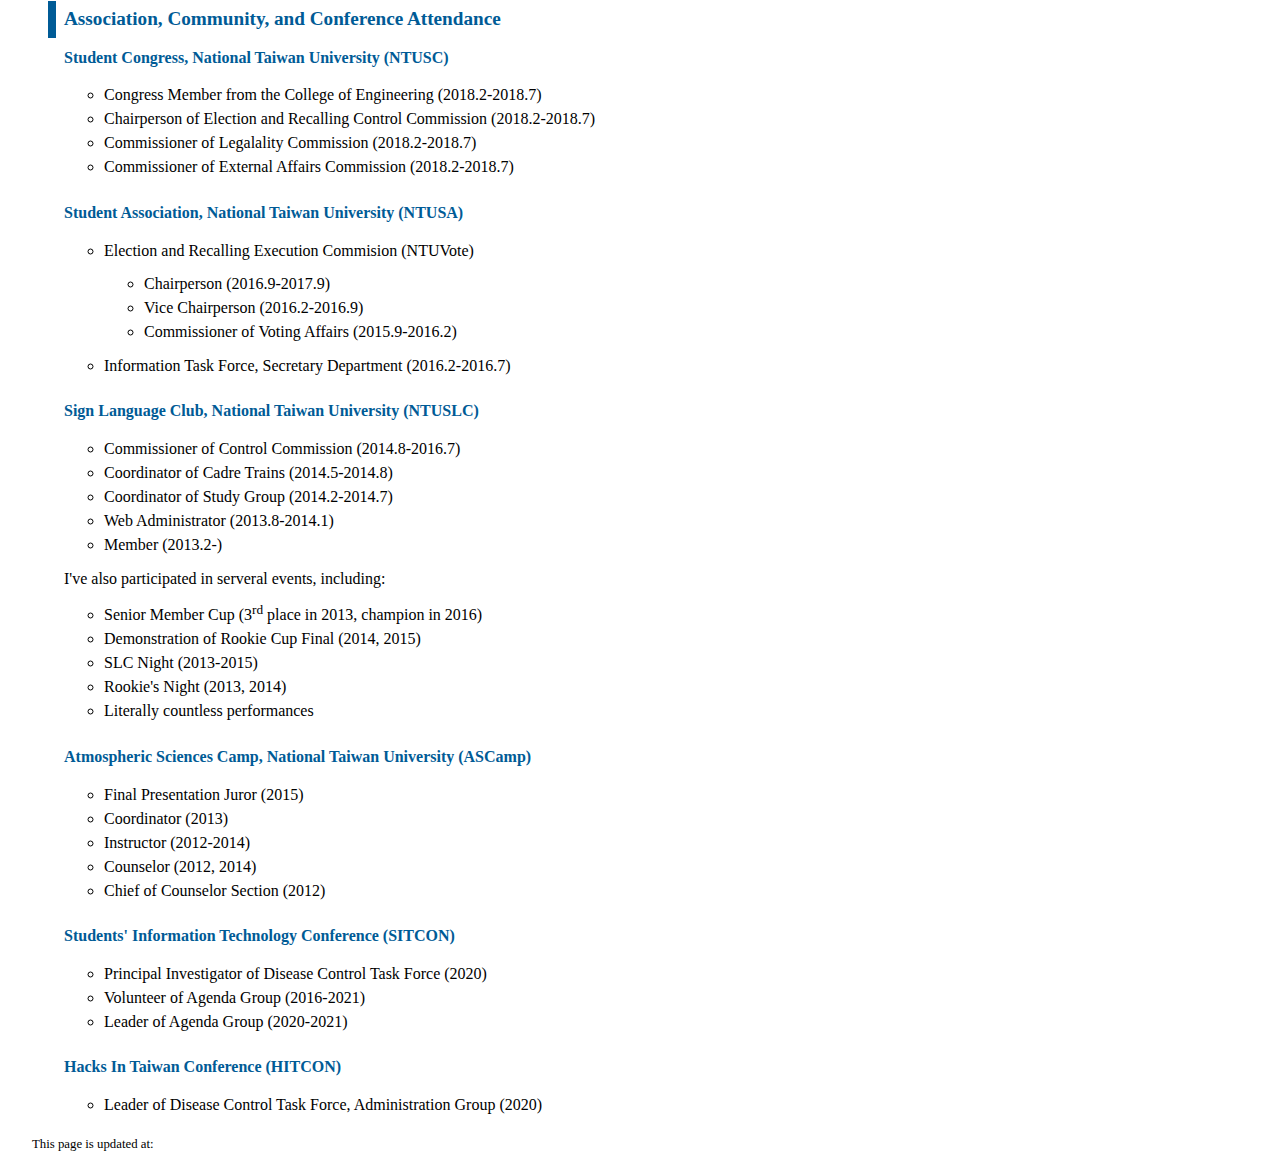
==== commit e5c03a96: "Update recent activities" ====
--- a/index.html
+++ b/index.html
@@ -84,6 +84,9 @@
     <header>Academic Publications</header>
     <ul>
       <li>
+        <strong>詹皓詠</strong>、蔡孟涵 (2023)，『多重來源示警之通知與檢核系統設計與實作』，2023臺灣災害管理研討會暨112年國家科學及技術委員會自然科學及永續研究發展處防災科技學門計畫成果發表會，台北，台灣。十二月八日。
+      </li>
+      <li>
         <strong>Chan, H.-Y.</strong> and Tsai, M.-H. (2023). Alert notifications for governmental disaster response via instant messaging applications. <em>International Journal of Disaster Risk Reduction</em>, 96, 103984. doi:10.1016/j.ijdrr.2023.103984 <a href="https://doi.org/10.1016/j.ijdrr.2023.103984" target="_blank">[LINK]</a>
       </li>
       <li>
@@ -161,6 +164,8 @@
   <section>
     <header>Talks</header>
     <ul>
+      <li>Towards a Decision Support Conversational Agent for Disaster Response. Department of Civil Engineering, NTU, Taipei, Taiwan, December 2023.</li>
+      <li>Information Technology Applications for Water-related Disaster Management Decision Support. University Social Responsibility (USR) Lecture, NTUST, Taipei, Taiwan, March 2023.</li>
       <li>Towards a Grad School Survivor. Department of Technology Application and Human Resource Development, NTNU, Taipei, Taiwan, November 2022.</li>
       <li>Chatbots. Finance U IT Workshop, TTU MIAOPU Project, Taipei, Taiwan, May 2021.</li>
       <li>Colors. Finance U IT Workshop, TTU MIAOPU Project, Taipei, Taiwan, April 2021.</li>
@@ -204,6 +209,7 @@
   <section>
     <header>Work and Intern Experiences</header>
     <ul>
+      <li>Postdoctoral Research Fellow, Department of Civil and Construction Engineering, National Taiwan University of Science and Technology (2022.9-)</li>
       <li>Tech Lead, Human-Computer Interaction Lab (HCI Lab), Department of Civil and Construction Engineering, National Taiwan University of Science and Technology (2018.8-)</li>
       <li>Employee, Knowledge Analysis Space Exploration Ltd. (KASE) (2018.8-2019.1)</li>
       <li>Network Administrator, Computer-Aided Engineering Division, Department of Civil Engineering, National Taiwan University (2017.1-2018.7)</li>
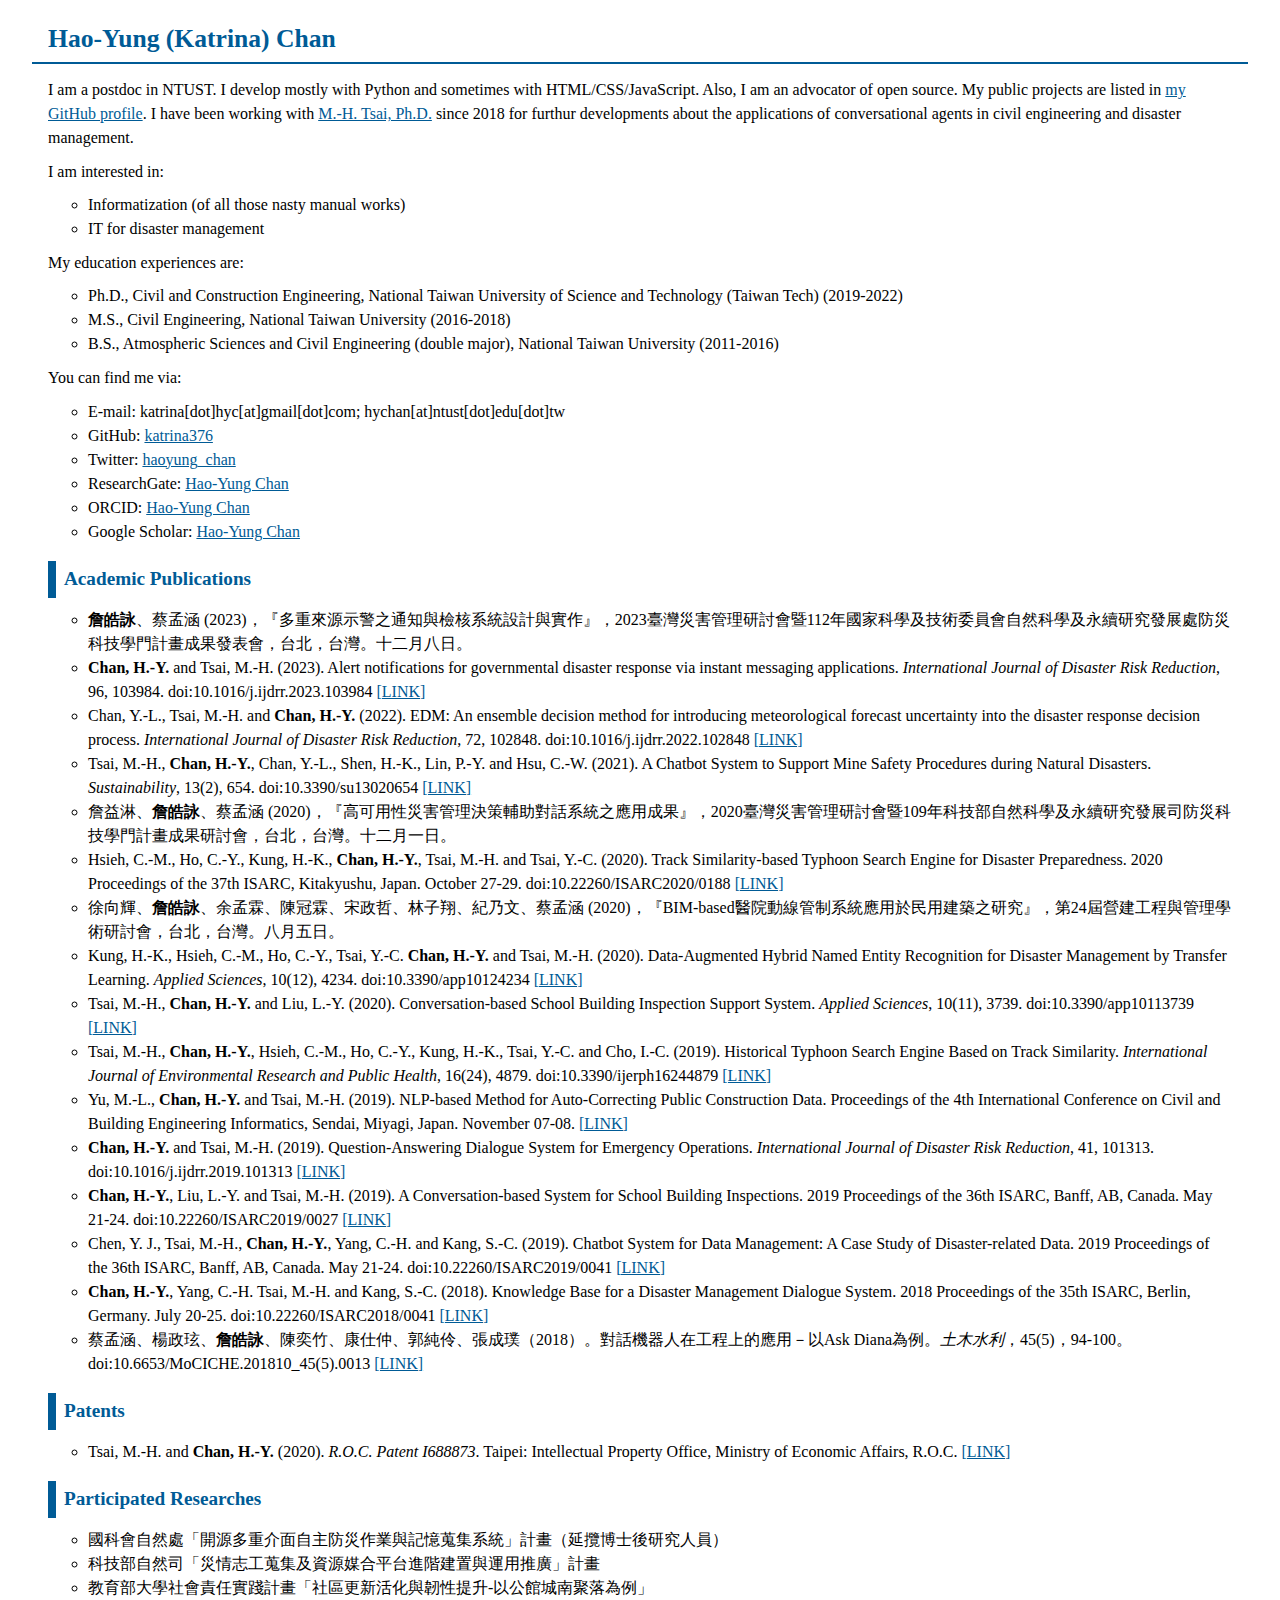
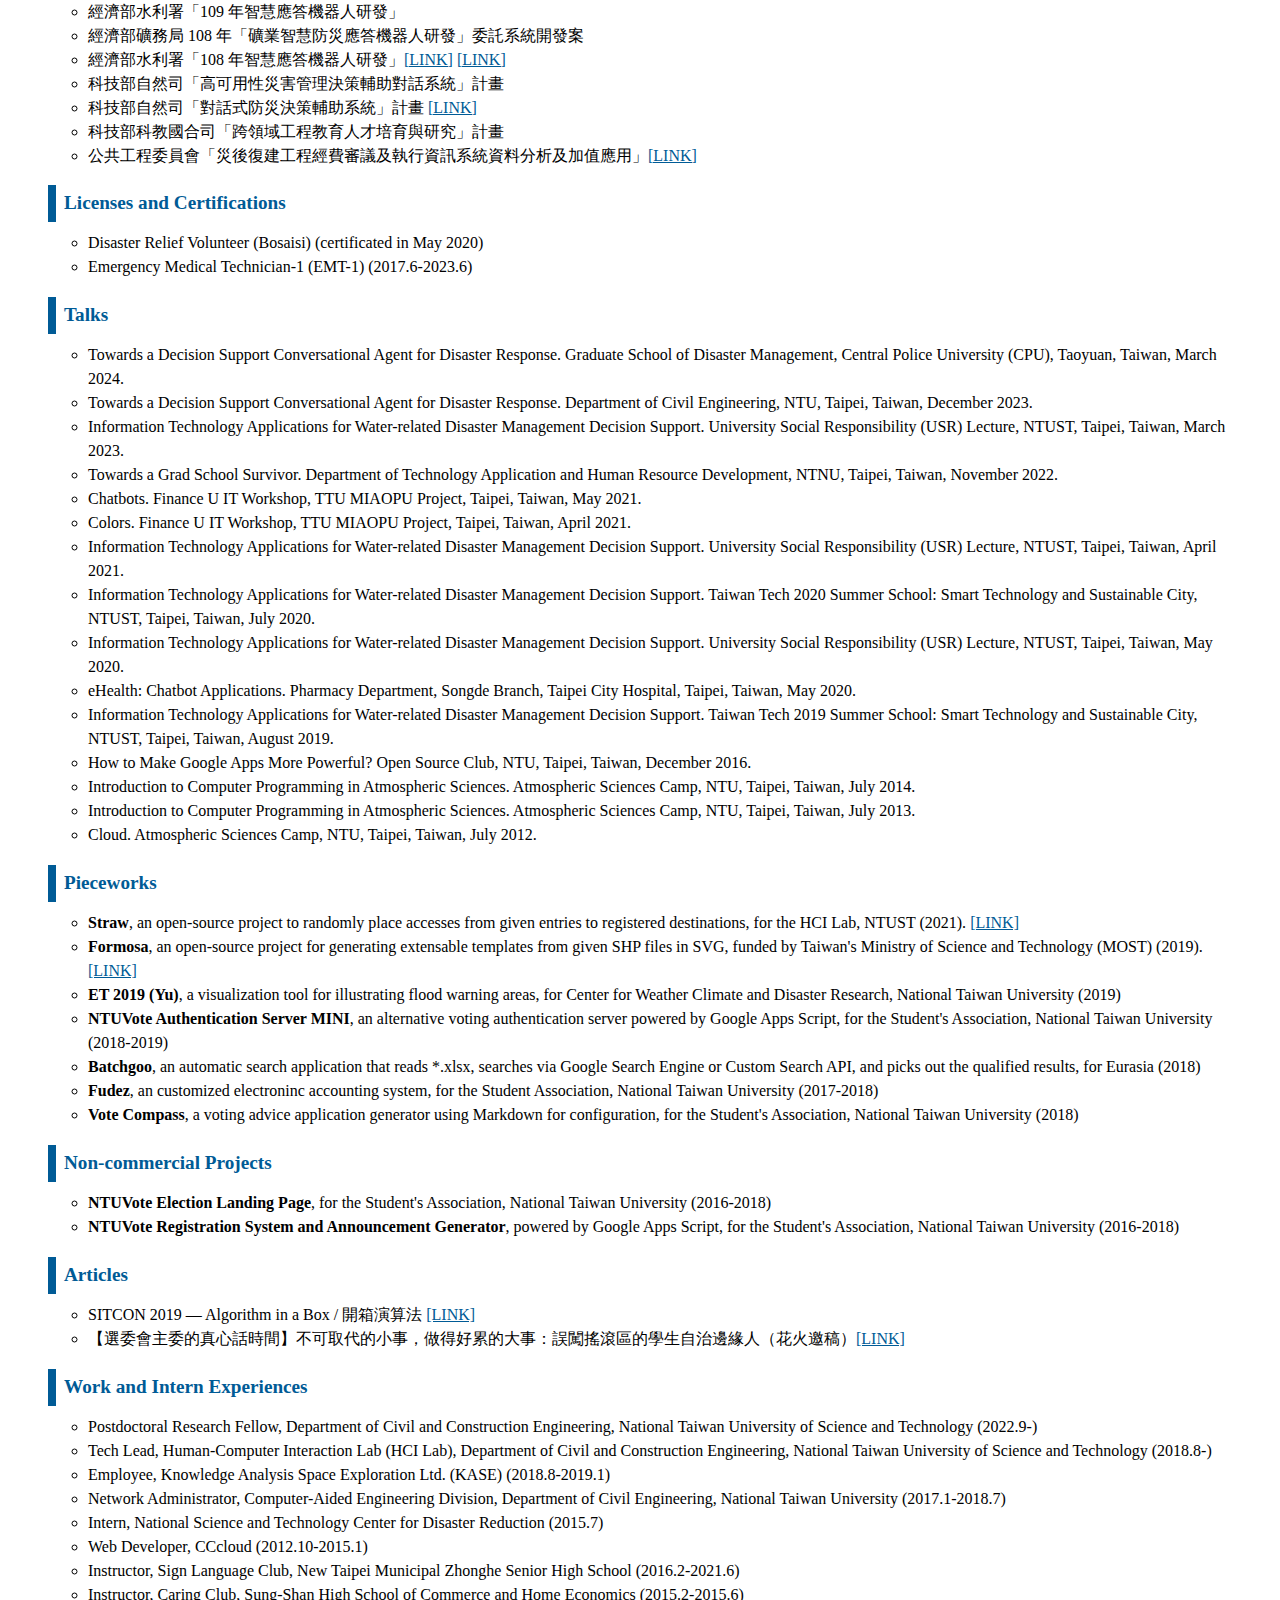
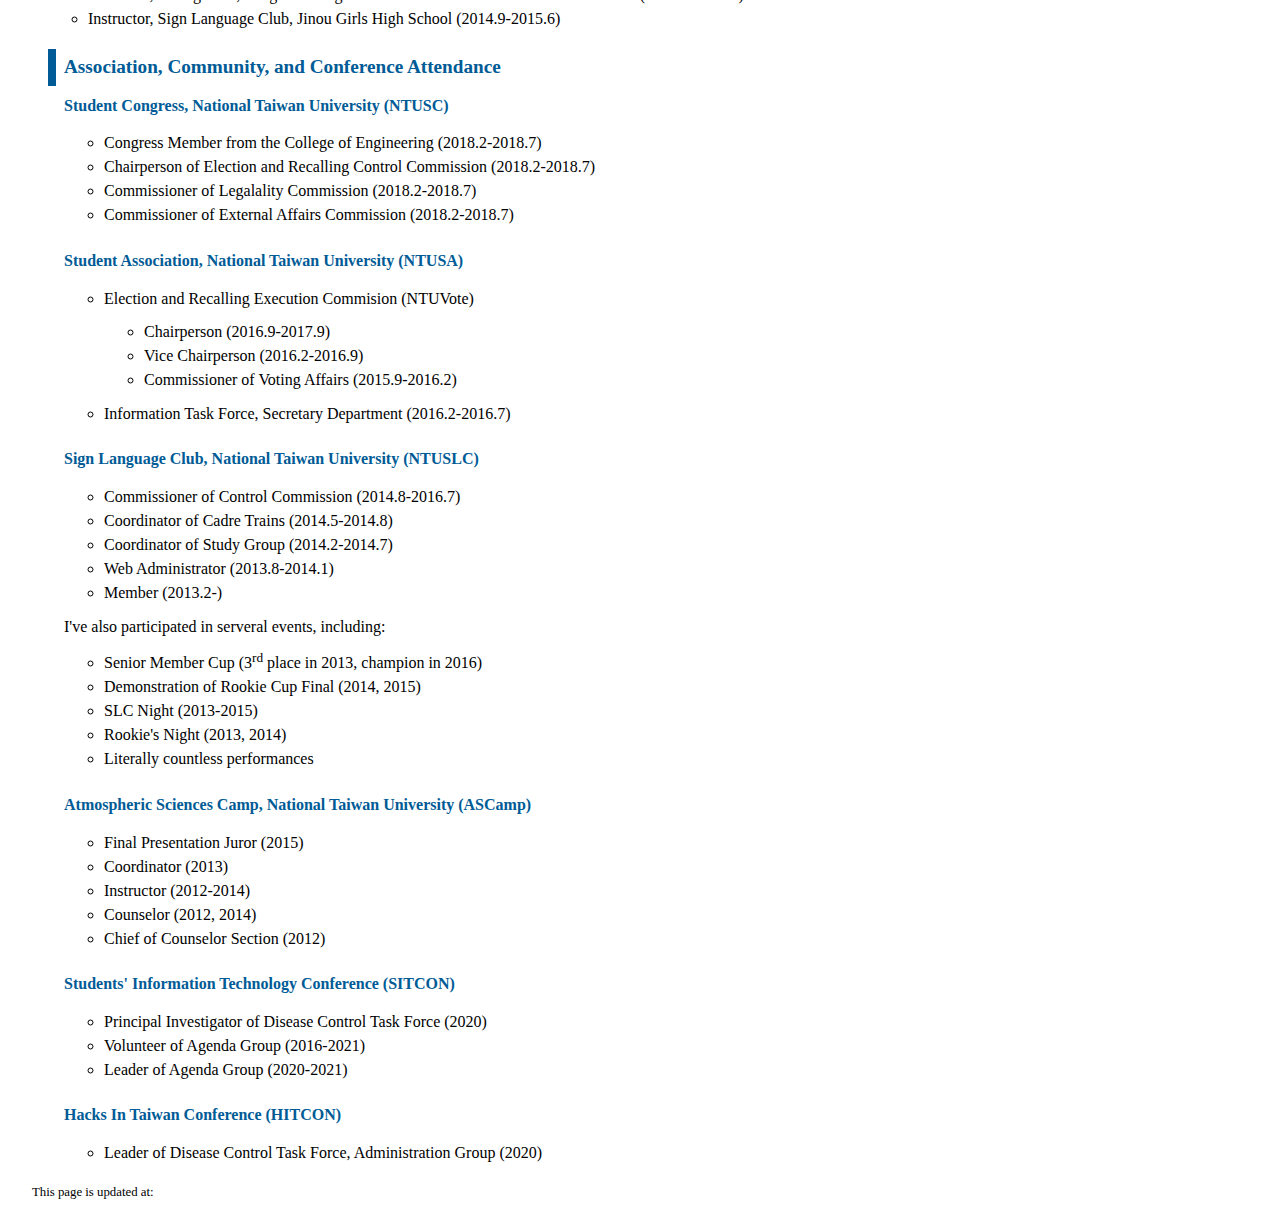
==== commit 2c64274d: "Update recent talk" ====
--- a/index.html
+++ b/index.html
@@ -164,6 +164,7 @@
   <section>
     <header>Talks</header>
     <ul>
+      <li>Towards a Decision Support Conversational Agent for Disaster Response. Graduate School of Disaster Management, Central Police University (CPU), Taoyuan, Taiwan, March 2024.</li>
       <li>Towards a Decision Support Conversational Agent for Disaster Response. Department of Civil Engineering, NTU, Taipei, Taiwan, December 2023.</li>
       <li>Information Technology Applications for Water-related Disaster Management Decision Support. University Social Responsibility (USR) Lecture, NTUST, Taipei, Taiwan, March 2023.</li>
       <li>Towards a Grad School Survivor. Department of Technology Application and Human Resource Development, NTNU, Taipei, Taiwan, November 2022.</li>
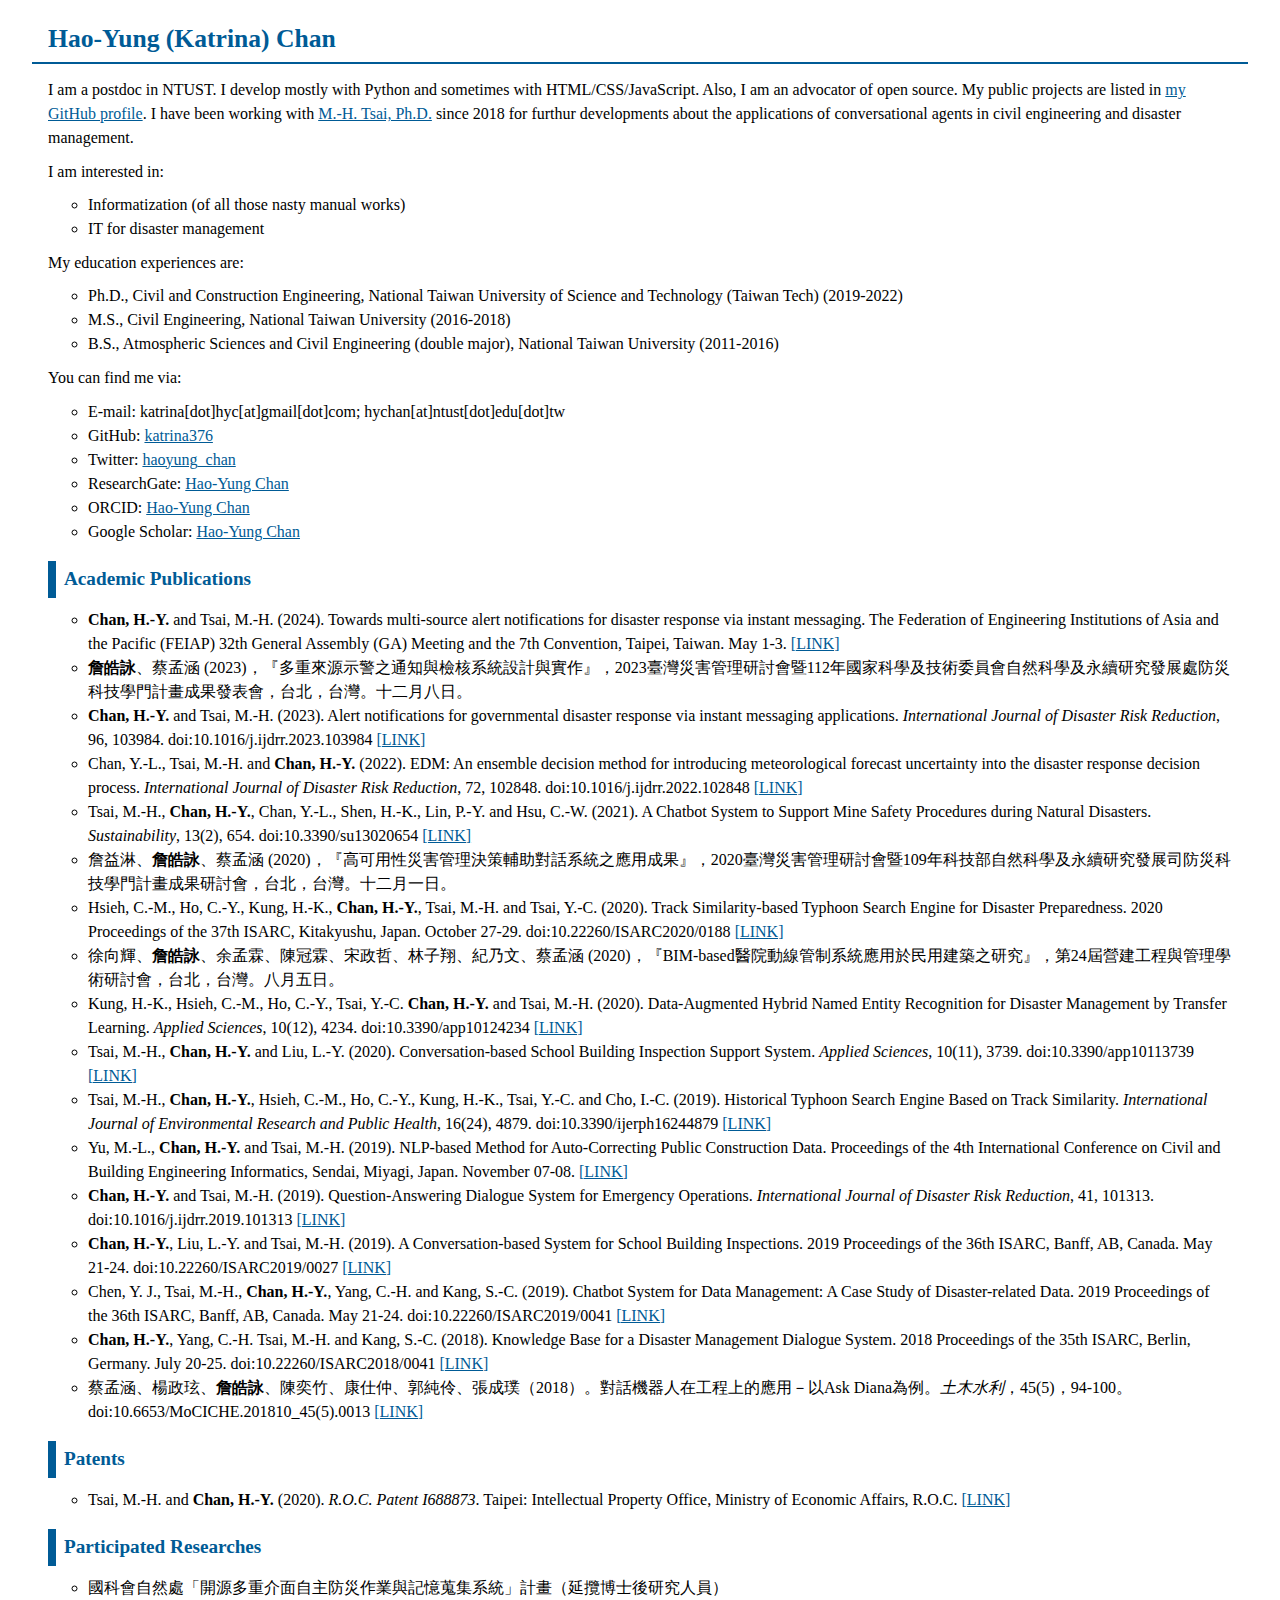
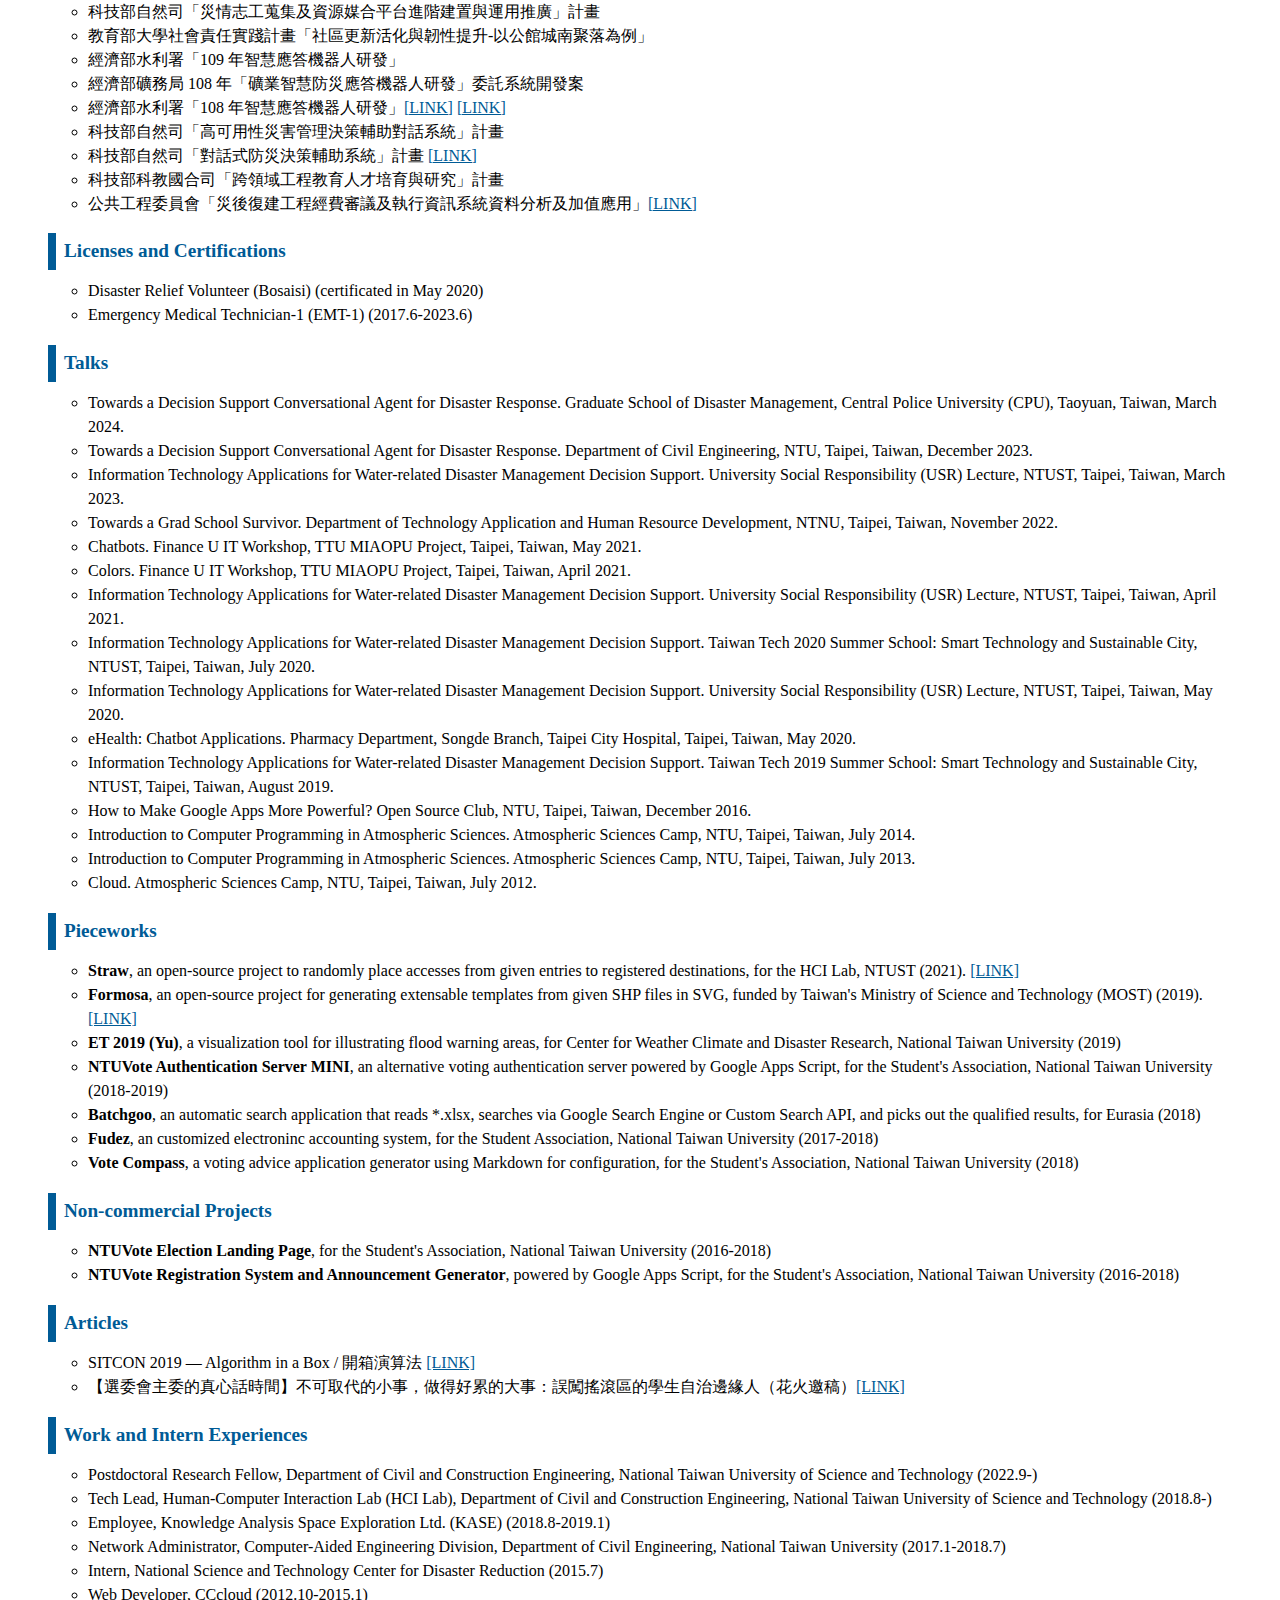
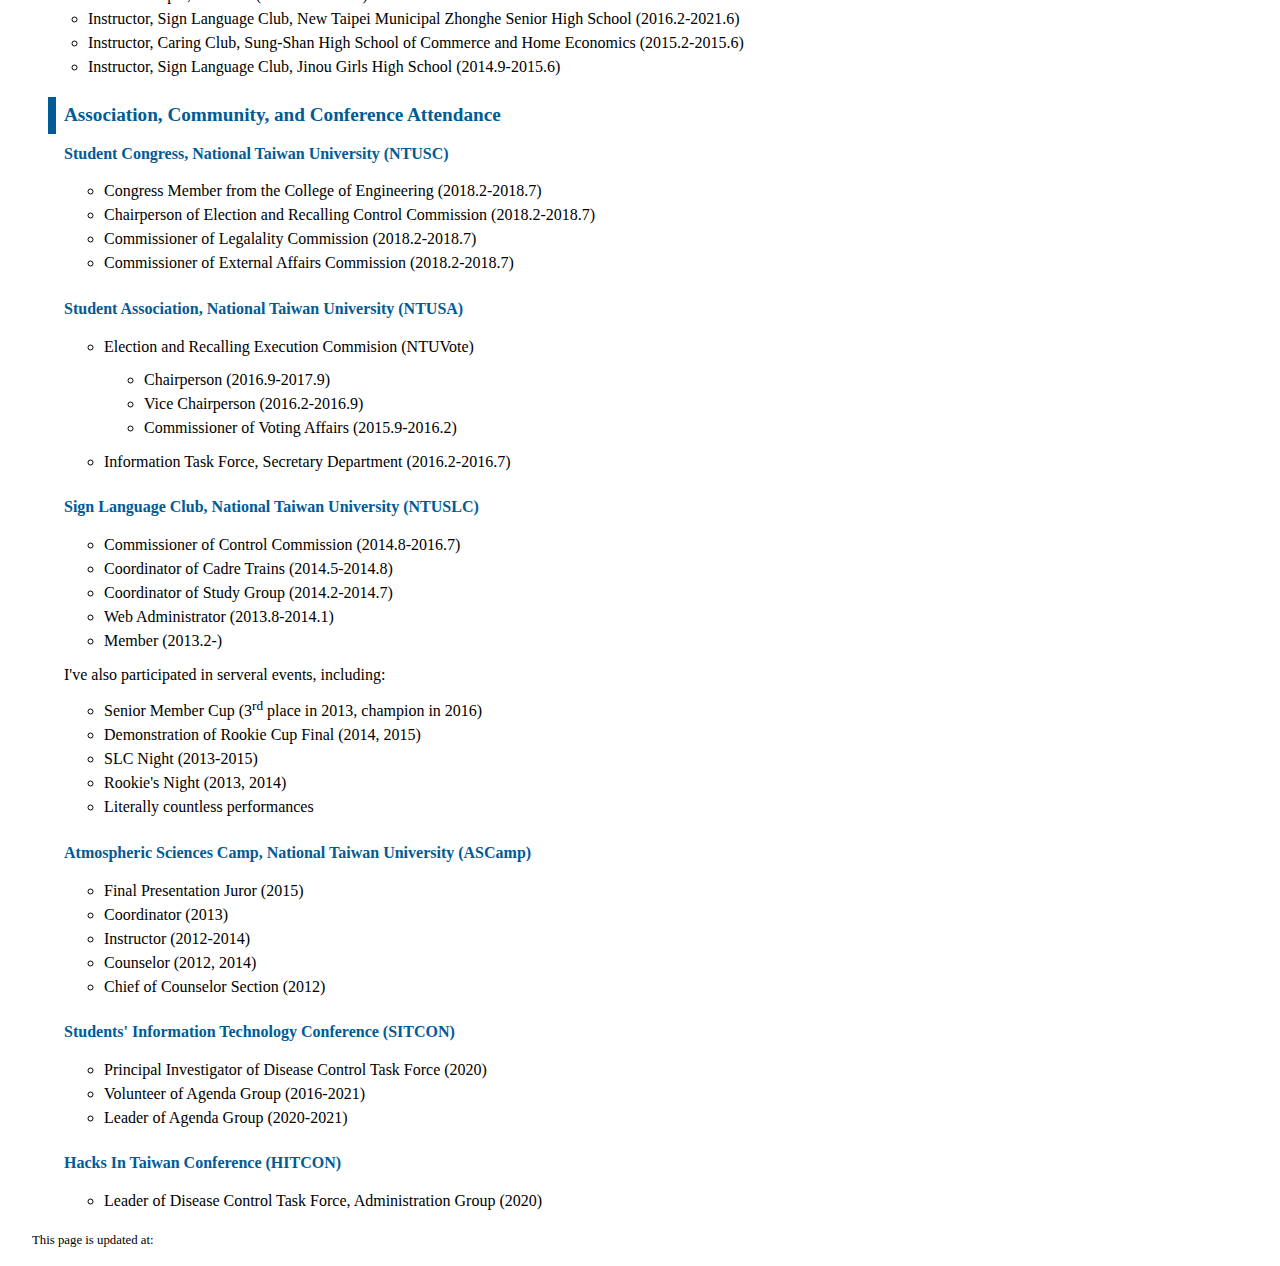
==== commit 88f5898f: "Update publication" ====
--- a/index.html
+++ b/index.html
@@ -83,6 +83,9 @@
   <section>
     <header>Academic Publications</header>
     <ul>
+      <li>
+        <strong>Chan, H.-Y.</strong> and Tsai, M.-H. (2024). Towards multi-source alert notifications for disaster response via instant messaging. The Federation of Engineering Institutions of Asia and the Pacific (FEIAP) 32th General Assembly (GA) Meeting and the 7th Convention, Taipei, Taiwan. May 1-3. <a href="https://www.feiap2024cie.tw/7th-convention" target="_blank">[LINK]</a>
+      </li>
       <li>
         <strong>詹皓詠</strong>、蔡孟涵 (2023)，『多重來源示警之通知與檢核系統設計與實作』，2023臺灣災害管理研討會暨112年國家科學及技術委員會自然科學及永續研究發展處防災科技學門計畫成果發表會，台北，台灣。十二月八日。
       </li>
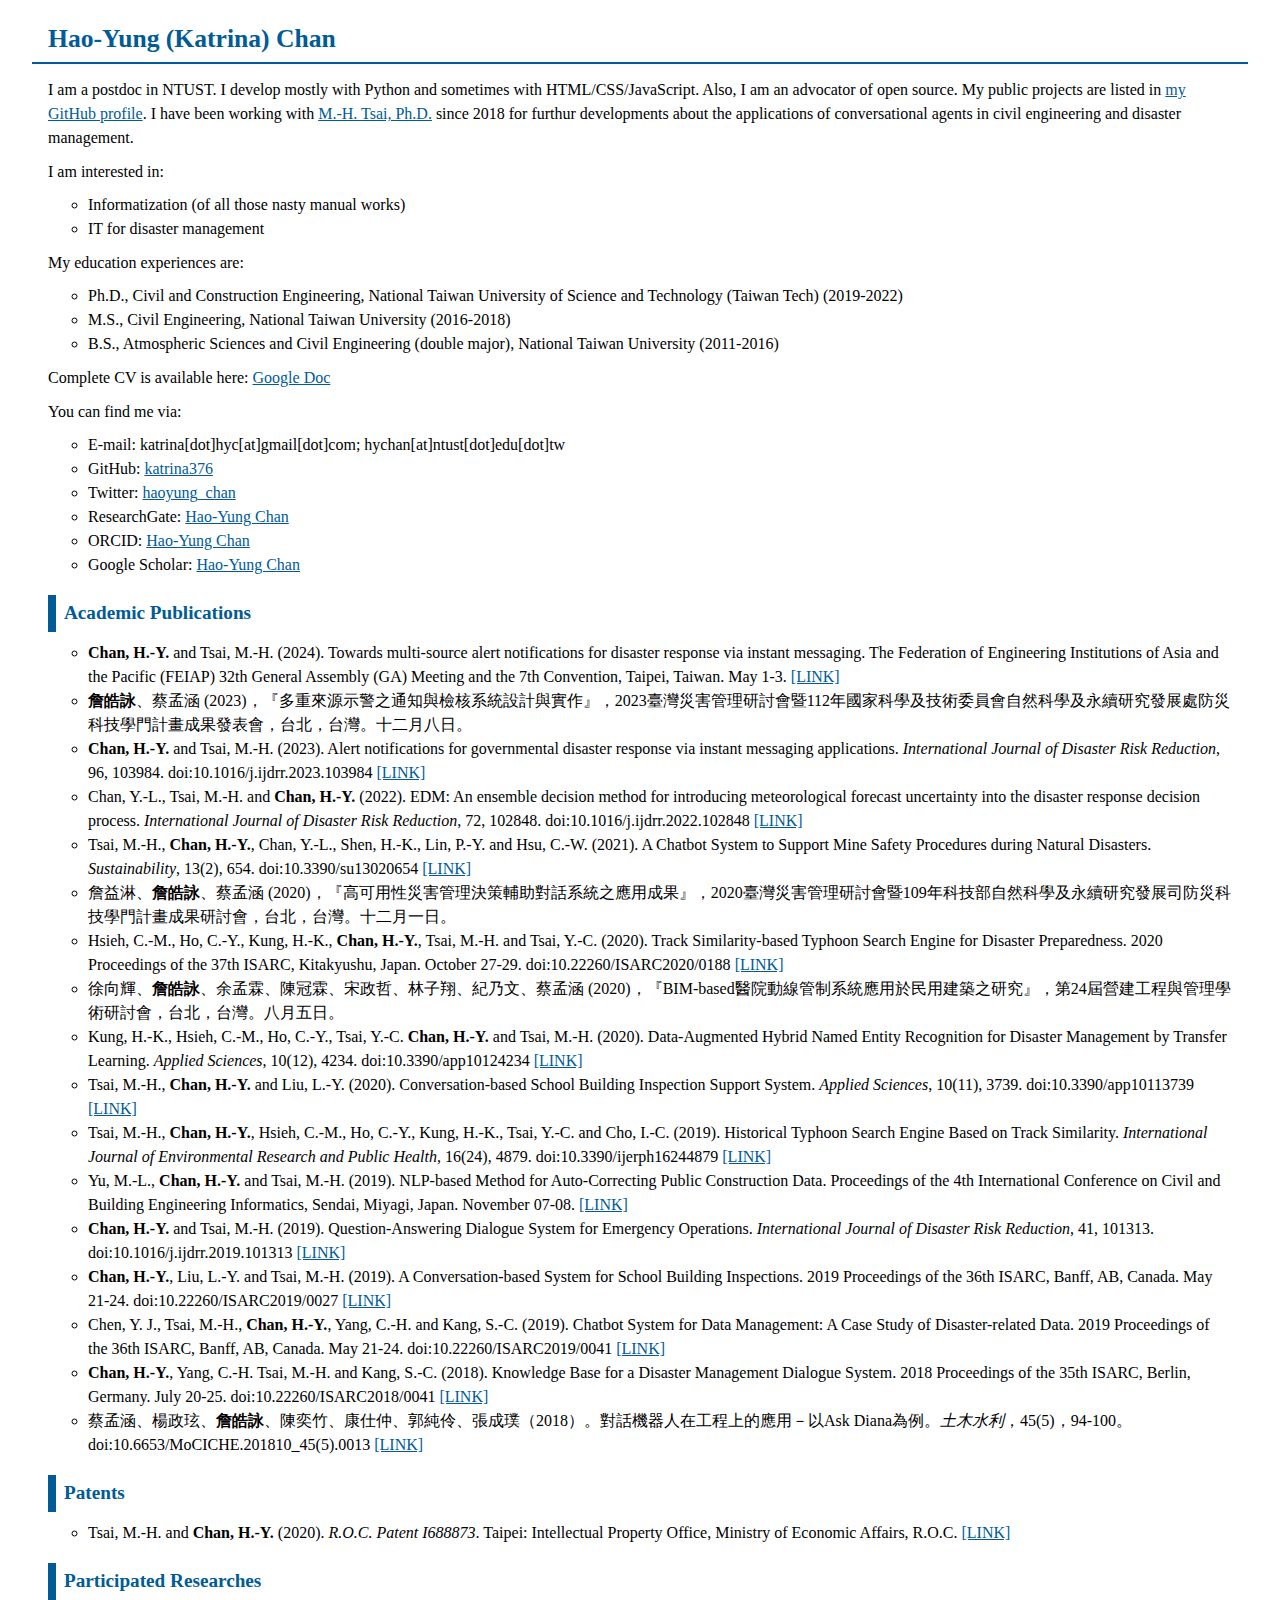
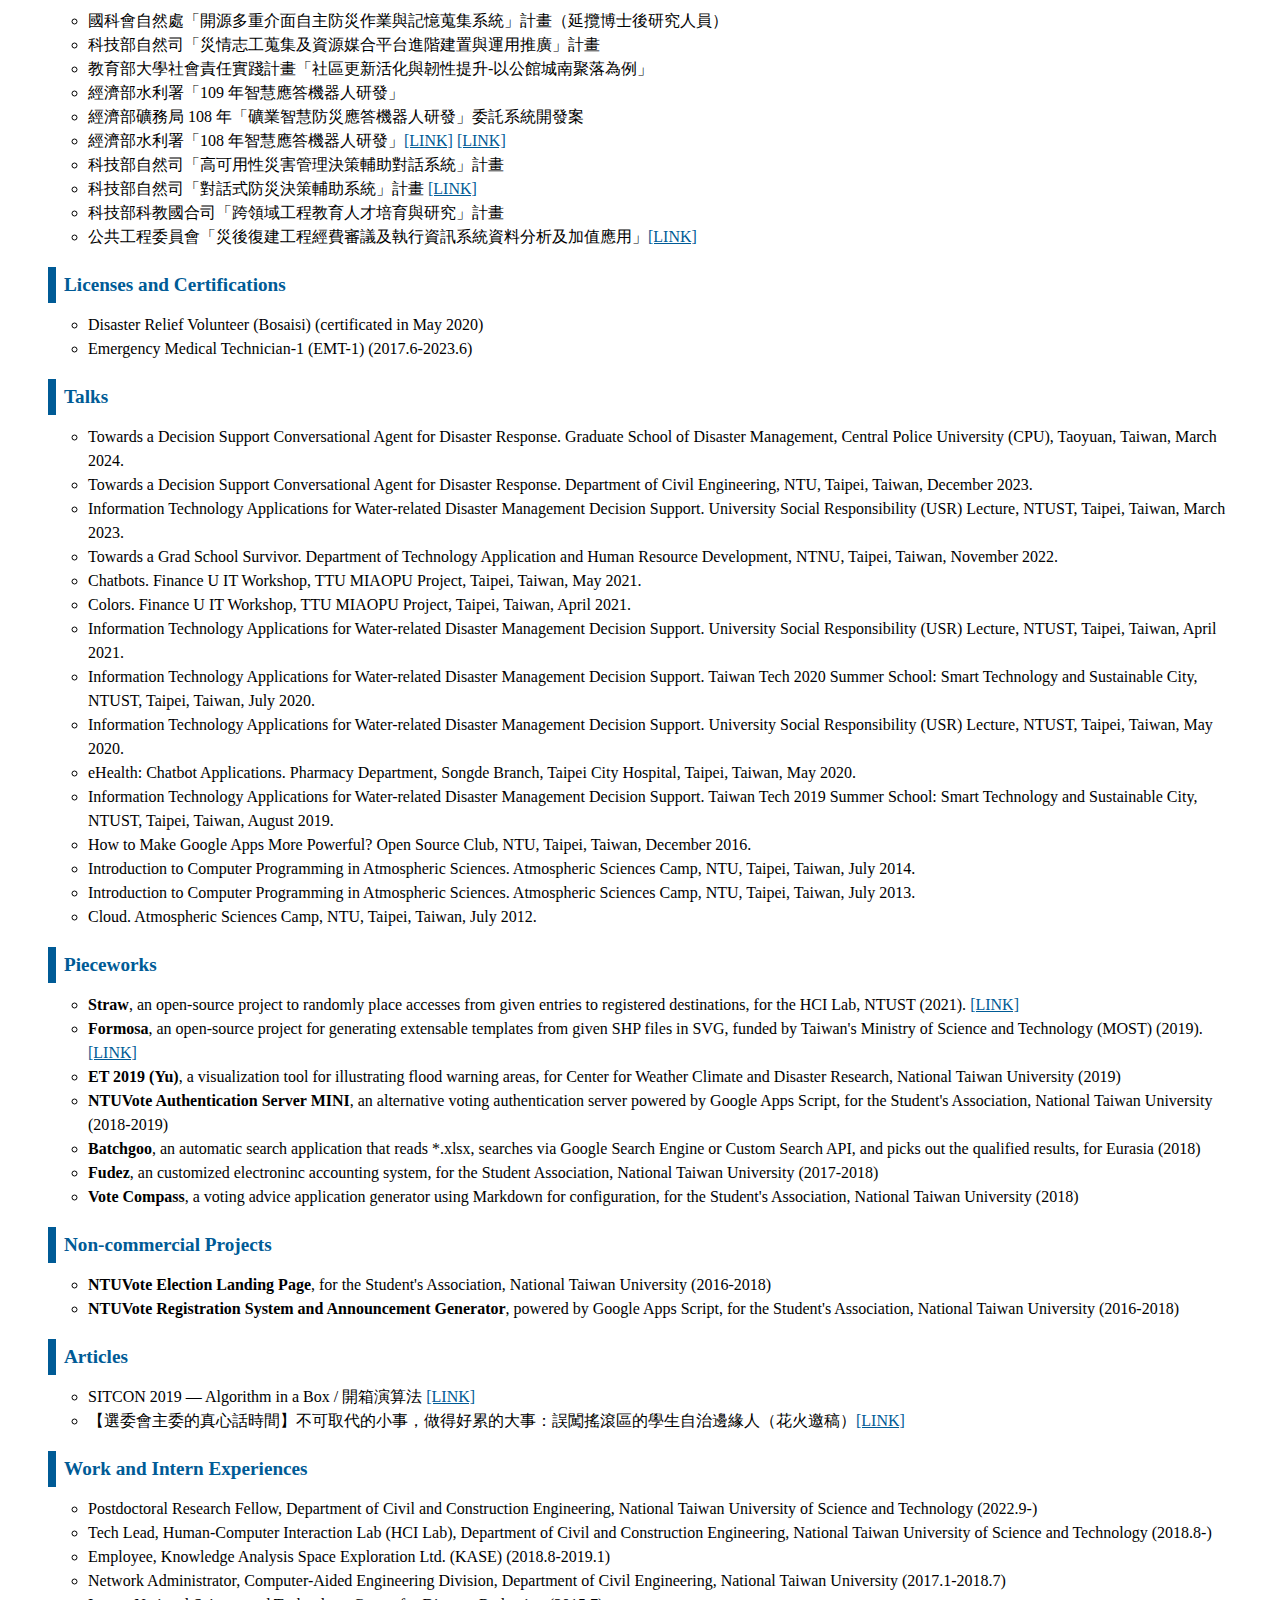
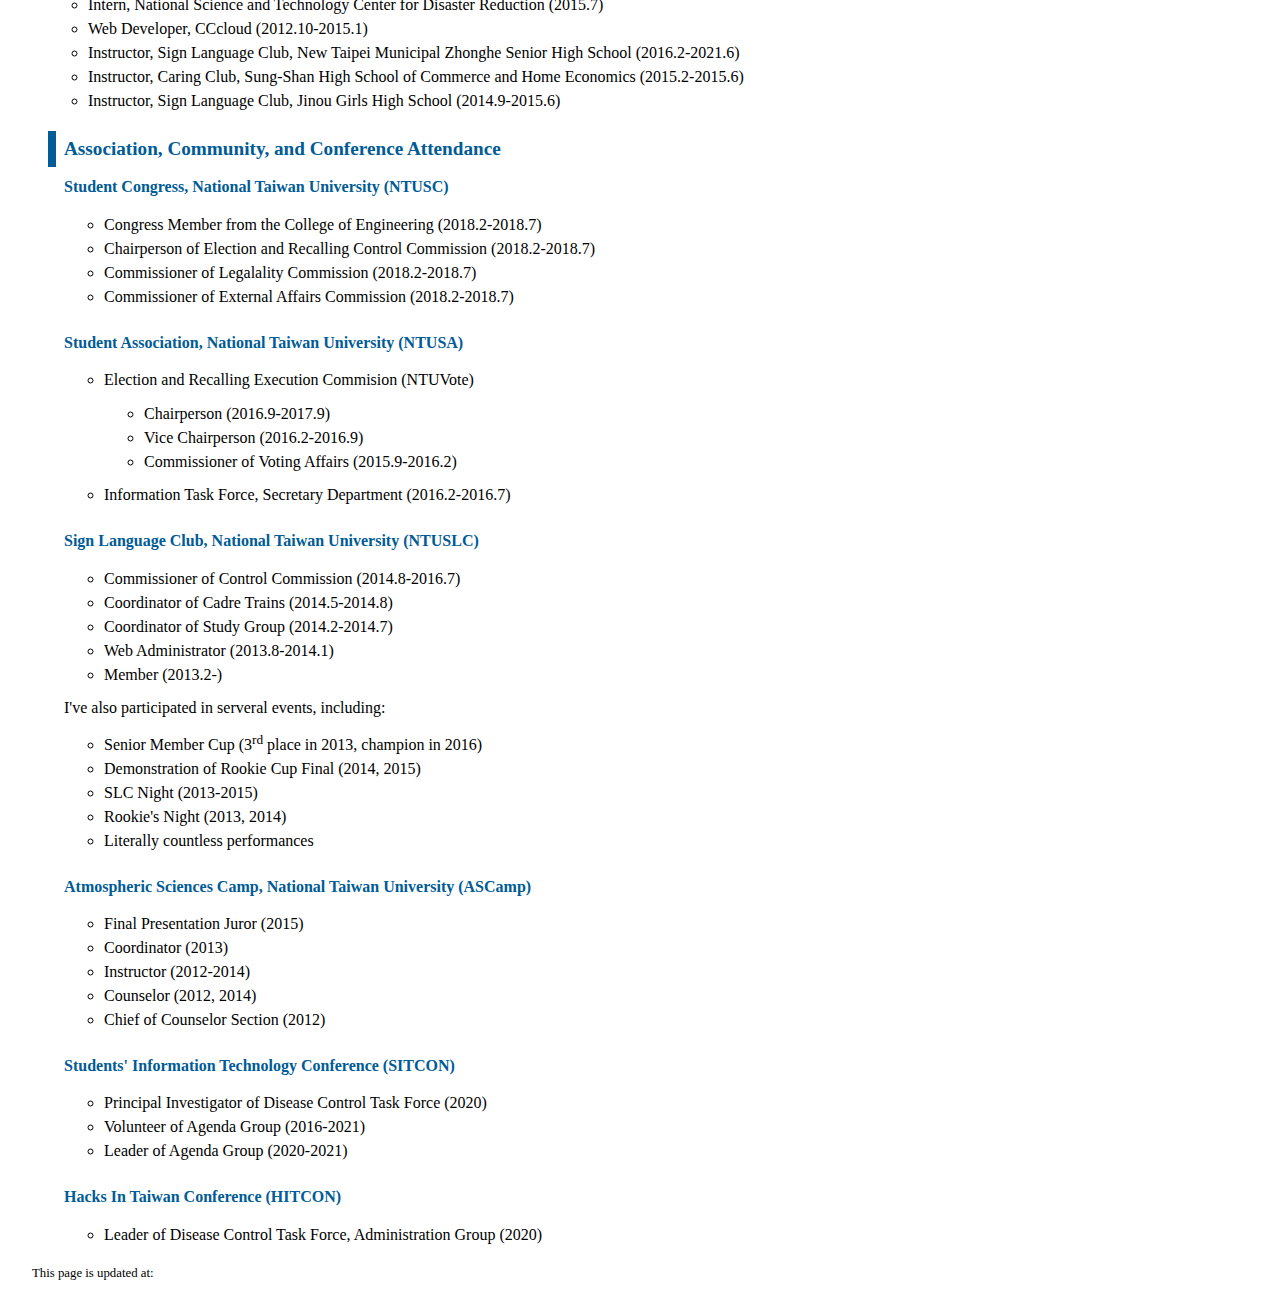
==== commit 31075f64: "Add link to CV" ====
--- a/index.html
+++ b/index.html
@@ -70,6 +70,7 @@
       <li>M.S., Civil Engineering, National Taiwan University (2016-2018)
       <li>B.S., Atmospheric Sciences and Civil Engineering (double major), National Taiwan University (2011-2016)
     </ul>
+    <p>Complete CV is available here: <a href="https://docs.google.com/document/d/e/2PACX-1vSY0gLux5QHxhfRYMRNrGoBXtM2PPbPXN-d3UGeIf1RLLQzxeI_diuM975cfU4F4LSCrusXoUXQwcqb/pub" target="_blank">Google Doc</a></p>
     <p>You can find me via:</p>
     <ul>
       <li>E-mail: katrina[dot]hyc[at]gmail[dot]com; hychan[at]ntust[dot]edu[dot]tw</li>
